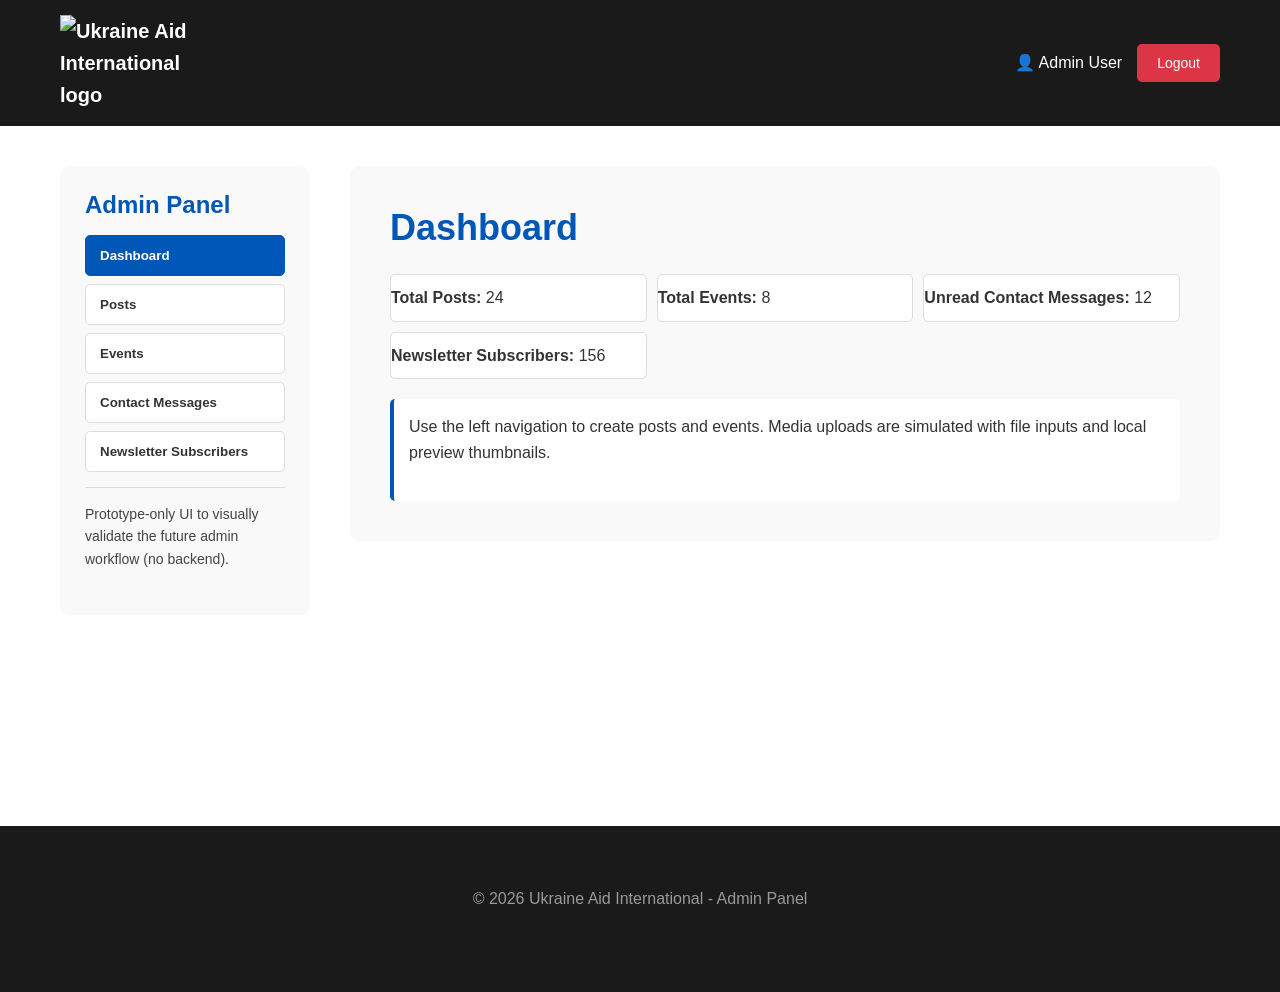
==== admin.html @ 6566bc8d "fix: correct script paths" ====
<!doctype html>
<html lang="en">
    <head>
        <meta charset="UTF-8" />
        <meta name="viewport" content="width=device-width, initial-scale=1.0" />
        <title>Admin Panel - Ukraine Aid International</title>
        <link rel="stylesheet" href="styles/draft.css" />
    </head>
    <body>
        <!-- Admin Header -->
        <header class="admin-header">
            <div class="container">
                <div class="admin-header-content">
                    <div class="logo">
                        <a href="index.html">
                            <img
                                class="logo-img"
                                src="https://i0.wp.com/ukraineaidinternational.org/wp-content/uploads/2023/05/logo-uai.png?fit=654%2C202&ssl=1"
                                alt="Ukraine Aid International logo"
                            />
                        </a>
                    </div>
                    <div class="admin-user">
                        <span>👤 Admin User</span>
                        <a href="login.html" class="btn-logout">Logout</a>
                    </div>
                </div>
            </div>
        </header>

        <!-- Admin Content -->
        <section class="admin-content">
            <div class="container">
                <div class="admin-grid admin-grid-v2">
                    <!-- Sidebar Navigation -->
                    <aside class="admin-sidebar admin-sidebar-v2">
                        <h2 class="admin-sidebar-title">Admin Panel</h2>
                        <nav
                            aria-label="Admin navigation"
                            class="admin-sidebar-nav"
                        >
                            <button
                                class="tab-button active"
                                data-tab="dashboard"
                            >
                                Dashboard
                            </button>
                            <button class="tab-button" data-tab="posts">
                                Posts
                            </button>
                            <button class="tab-button" data-tab="events">
                                Events
                            </button>
                            <button
                                class="tab-button"
                                data-tab="contact-messages"
                            >
                                Contact Messages
                            </button>
                            <button
                                class="tab-button"
                                data-tab="newsletter-subscribers"
                            >
                                Newsletter Subscribers
                            </button>
                        </nav>
                        <div class="admin-sidebar-note">
                            <p>
                                Prototype-only UI to visually validate the
                                future admin workflow (no backend).
                            </p>
                        </div>
                    </aside>

                    <!-- Main Admin Area -->
                    <main class="admin-main">
                        <!-- Dashboard -->
                        <div id="dashboard" class="tab-content active">
                            <div class="form-section">
                                <h2>Dashboard</h2>
                                <div class="quick-stats quick-stats-v2">
                                    <div class="stat-item">
                                        <strong>Total Posts:</strong> 24
                                    </div>
                                    <div class="stat-item">
                                        <strong>Total Events:</strong> 8
                                    </div>
                                    <div class="stat-item">
                                        <strong
                                            >Unread Contact Messages:</strong
                                        >
                                        12
                                    </div>
                                    <div class="stat-item">
                                        <strong>Newsletter Subscribers:</strong>
                                        156
                                    </div>
                                </div>
                                <div class="admin-hint">
                                    <p>
                                        Use the left navigation to create posts
                                        and events. Media uploads are simulated
                                        with file inputs and local preview
                                        thumbnails.
                                    </p>
                                </div>
                            </div>
                        </div>

                        <!-- Posts -->
                        <div id="posts" class="tab-content">
                            <div class="form-section">
                                <h2>Create Post</h2>

                                <form
                                    class="admin-form"
                                    onsubmit="return false;"
                                >
                                    <small>
                                        Fields marked with * are required to
                                        publish.
                                    </small>

                                    <!-- 1. Post Details -->
                                    <fieldset class="admin-form-card">
                                        <legend>Post Details</legend>

                                        <div class="form-group">
                                            <label for="post-title"
                                                >Title *</label
                                            >
                                            <input
                                                type="text"
                                                id="post-title"
                                                name="title"
                                                placeholder="Enter post title"
                                            />
                                            <div class="editor-slug-preview">
                                                <span class="editor-slug-label">
                                                    Post URL:
                                                </span>
                                                <span class="editor-slug-url">
                                                    https://site.com/mission-updates/
                                                    <span
                                                        id="post-slug-preview"
                                                        class="editor-slug"
                                                        >your-post-slug</span
                                                    >
                                                </span>
                                            </div>
                                            <small>
                                                Slug is generated automatically
                                                on publish and cannot be edited.
                                            </small>
                                        </div>

                                        <div class="form-row">
                                            <div class="form-group">
                                                <label for="post-category"
                                                    >Category *</label
                                                >
                                                <select
                                                    id="post-category"
                                                    name="category"
                                                >
                                                    <option value="">
                                                        Select category
                                                    </option>
                                                    <option
                                                        value="Field Mission"
                                                    >
                                                        Field Mission
                                                    </option>
                                                    <option
                                                        value="Sister City &amp; Sister State Partnerships"
                                                    >
                                                        Sister City &amp; Sister
                                                        State Partnerships
                                                    </option>
                                                    <option
                                                        value="Events &amp; Community"
                                                    >
                                                        Events &amp; Community
                                                    </option>
                                                    <option
                                                        value="Organizational Updates"
                                                    >
                                                        Organizational Updates
                                                    </option>
                                                    <option
                                                        value="Media &amp; Press"
                                                    >
                                                        Media &amp; Press
                                                    </option>
                                                </select>
                                            </div>

                                            <div class="form-group">
                                                <label for="post-status"
                                                    >Status</label
                                                >
                                                <select
                                                    id="post-status"
                                                    name="status"
                                                >
                                                    <option
                                                        value="draft"
                                                        selected
                                                    >
                                                        draft
                                                    </option>
                                                    <option value="published">
                                                        published
                                                    </option>
                                                </select>
                                            </div>
                                        </div>

                                        <div class="form-group">
                                            <label for="post-summary"
                                                >Summary</label
                                            >
                                            <textarea
                                                id="post-summary"
                                                name="summary"
                                                rows="3"
                                                placeholder="Short summary shown on Mission Updates cards (recommended 200–300 characters)"
                                            ></textarea>
                                        </div>
                                    </fieldset>

                                    <!-- 2. Content -->
                                    <fieldset class="admin-form-card">
                                        <legend>Content</legend>

                                        <div class="form-group">
                                            <label for="post-content"
                                                >Content (Markdown) *</label
                                            >
                                            <div
                                                class="editor-mode-row"
                                                aria-label="Editor mode"
                                            >
                                                <div
                                                    class="editor-mode-toggle"
                                                    id="post-editor-toggle"
                                                    role="tablist"
                                                >
                                                    <button
                                                        type="button"
                                                        class="editor-mode-btn active"
                                                        data-mode="edit"
                                                        aria-selected="true"
                                                    >
                                                        Editor
                                                    </button>
                                                    <button
                                                        type="button"
                                                        class="editor-mode-btn"
                                                        data-mode="preview"
                                                        aria-selected="false"
                                                    >
                                                        Preview
                                                    </button>
                                                </div>
                                            </div>
                                            <div
                                                class="editor-toolbar"
                                                id="post-editor-toolbar"
                                            >
                                                <button
                                                    type="button"
                                                    class="editor-btn"
                                                    title="Bold"
                                                >
                                                    <strong>B</strong>
                                                </button>
                                                <button
                                                    type="button"
                                                    class="editor-btn"
                                                    title="Italic"
                                                >
                                                    <em>I</em>
                                                </button>
                                                <button
                                                    type="button"
                                                    class="editor-btn"
                                                    title="Heading 2"
                                                >
                                                    H2
                                                </button>
                                                <button
                                                    type="button"
                                                    class="editor-btn"
                                                    title="Heading 3"
                                                >
                                                    H3
                                                </button>
                                                <button
                                                    type="button"
                                                    class="editor-btn"
                                                    title="List"
                                                >
                                                    List
                                                </button>
                                                <button
                                                    type="button"
                                                    class="editor-btn"
                                                    title="Quote"
                                                >
                                                    Quote
                                                </button>
                                                <button
                                                    type="button"
                                                    class="editor-btn"
                                                    title="Link"
                                                >
                                                    Link
                                                </button>
                                            </div>
                                            <textarea
                                                id="post-content"
                                                name="content"
                                                class="content-editor"
                                                placeholder="Write your post content in Markdown…"
                                            ></textarea>
                                            <div
                                                id="post-content-preview"
                                                class="editor-preview"
                                                hidden
                                            ></div>
                                            <div class="editor-meta-row">
                                                <div
                                                    class="editor-autosave-status"
                                                    id="post-autosave-status"
                                                    aria-live="polite"
                                                >
                                                    Saved
                                                </div>
                                                <div
                                                    class="editor-stats"
                                                    id="post-editor-stats"
                                                >
                                                    0 words • 0 min read
                                                </div>
                                            </div>
                                            <small>
                                                Markdown supported. Raw HTML is
                                                not allowed.
                                            </small>
                                        </div>
                                    </fieldset>

                                    <!-- 3. Media -->
                                    <fieldset class="admin-form-card">
                                        <legend>Media</legend>

                                        <div class="form-group">
                                            <label for="post-featured-image">
                                                Featured Image *
                                            </label>
                                            <input
                                                type="file"
                                                id="post-featured-image"
                                                name="featured_image"
                                                accept="image/*"
                                            />
                                            <small>
                                                Prototype shows a local preview
                                                only. Production: Admin UI →
                                                Express API → Cloudinary.
                                            </small>
                                            <div
                                                id="post-featured-preview"
                                                class="file-preview"
                                                data-dropzone="featured"
                                                aria-live="polite"
                                            ></div>
                                        </div>

                                        <div class="form-group">
                                            <label for="post-gallery-images">
                                                Gallery Images
                                            </label>
                                            <input
                                                type="file"
                                                id="post-gallery-images"
                                                name="gallery_images"
                                                accept="image/*"
                                                multiple
                                            />
                                            <small>
                                                Optional. Drag &amp; drop images
                                                into the preview area and drag
                                                thumbnails to reorder.
                                            </small>
                                            <div
                                                id="post-gallery-preview"
                                                class="file-preview-grid"
                                                data-dropzone="gallery"
                                                aria-live="polite"
                                            ></div>
                                        </div>

                                        <div class="form-group">
                                            <label for="post-video-url"
                                                >Video URL</label
                                            >
                                            <input
                                                type="url"
                                                id="post-video-url"
                                                name="video_url"
                                                placeholder="https://youtube.com/watch?v=..."
                                            />
                                            <small>
                                                Optional. URL-based video
                                                support (YouTube, Vimeo, etc.).
                                            </small>
                                        </div>
                                    </fieldset>

                                    <!-- 4. Metadata -->
                                    <fieldset class="admin-form-card">
                                        <legend>Metadata</legend>

                                        <div class="form-row">
                                            <div class="form-group">
                                                <label>Aid Types</label>
                                                <div class="checkbox-group">
                                                    <label
                                                        class="checkbox-label"
                                                    >
                                                        <input
                                                            type="checkbox"
                                                            name="aid_type"
                                                            value="water"
                                                        />
                                                        Water &amp; Sanitation
                                                    </label>
                                                    <label
                                                        class="checkbox-label"
                                                    >
                                                        <input
                                                            type="checkbox"
                                                            name="aid_type"
                                                            value="heat"
                                                        />
                                                        Heating &amp; Energy
                                                    </label>
                                                    <label
                                                        class="checkbox-label"
                                                    >
                                                        <input
                                                            type="checkbox"
                                                            name="aid_type"
                                                            value="vehicles"
                                                        />
                                                        Vehicles &amp;
                                                        Transportation
                                                    </label>
                                                    <label
                                                        class="checkbox-label"
                                                    >
                                                        <input
                                                            type="checkbox"
                                                            name="aid_type"
                                                            value="child"
                                                        />
                                                        Child Support &amp;
                                                        Education
                                                    </label>
                                                    <label
                                                        class="checkbox-label"
                                                    >
                                                        <input
                                                            type="checkbox"
                                                            name="aid_type"
                                                            value="mental"
                                                        />
                                                        Mental Health &amp;
                                                        Counseling
                                                    </label>
                                                    <label
                                                        class="checkbox-label"
                                                    >
                                                        <input
                                                            type="checkbox"
                                                            name="aid_type"
                                                            value="medical"
                                                        />
                                                        Medical Supplies
                                                    </label>
                                                    <label
                                                        class="checkbox-label"
                                                    >
                                                        <input
                                                            type="checkbox"
                                                            name="aid_type"
                                                            value="food"
                                                        />
                                                        Food &amp; Nutrition
                                                    </label>
                                                    <label
                                                        class="checkbox-label"
                                                    >
                                                        <input
                                                            type="checkbox"
                                                            name="aid_type"
                                                            value="shelter"
                                                        />
                                                        Shelter &amp; Housing
                                                    </label>
                                                    <label
                                                        class="checkbox-label"
                                                    >
                                                        <input
                                                            type="checkbox"
                                                            name="aid_type"
                                                            value="general"
                                                        />
                                                        General Humanitarian Aid
                                                    </label>
                                                </div>
                                            </div>

                                            <div class="form-group">
                                                <label>Partnership</label>
                                                <div
                                                    class="checkbox-group"
                                                    id="post-partnership"
                                                >
                                                    <label
                                                        class="checkbox-label"
                                                    >
                                                        <input
                                                            type="checkbox"
                                                            name="partnership"
                                                            value="kramatorsk-stamford"
                                                        />
                                                        Kramatorsk 🇺🇦 &amp;
                                                        Stamford 🇺🇸
                                                    </label>
                                                    <label
                                                        class="checkbox-label"
                                                    >
                                                        <input
                                                            type="checkbox"
                                                            name="partnership"
                                                            value="kostiantynivka-fairfield"
                                                        />
                                                        Kostiantynivka 🇺🇦 &amp;
                                                        Fairfield 🇺🇸
                                                    </label>
                                                    <label
                                                        class="checkbox-label"
                                                    >
                                                        <input
                                                            type="checkbox"
                                                            name="partnership"
                                                            value="lyman-westport"
                                                        />
                                                        Lyman 🇺🇦 &amp; Westport
                                                        🇺🇸
                                                    </label>
                                                    <label
                                                        class="checkbox-label"
                                                    >
                                                        <input
                                                            type="checkbox"
                                                            name="partnership"
                                                            value="sviatohirsk-easton-ashland"
                                                        />
                                                        Sviatohirsk 🇺🇦 &amp;
                                                        Easton &amp; Ashland 🇺🇸
                                                    </label>
                                                    <label
                                                        class="checkbox-label"
                                                    >
                                                        <input
                                                            type="checkbox"
                                                            name="partnership"
                                                            value="organization"
                                                        />
                                                        Organization-wide
                                                    </label>
                                                </div>
                                            </div>
                                        </div>

                                        <div class="form-row">
                                            <div class="form-group">
                                                <label for="post-location"
                                                    >Location</label
                                                >
                                                <input
                                                    type="text"
                                                    id="post-location"
                                                    name="location"
                                                    placeholder="City, region, country"
                                                />
                                            </div>

                                            <div class="form-group">
                                                <label for="post-visibility"
                                                    >Visibility *</label
                                                >
                                                <select
                                                    id="post-visibility"
                                                    name="visibility"
                                                >
                                                    <option
                                                        value="public"
                                                        selected
                                                    >
                                                        public
                                                    </option>
                                                    <option value="internal">
                                                        internal
                                                    </option>
                                                    <option value="archived">
                                                        archived
                                                    </option>
                                                </select>
                                                <small
                                                    >Draft content cannot be
                                                    archived.</small
                                                >
                                            </div>
                                        </div>
                                    </fieldset>

                                    <!-- 5. Publish Actions -->
                                    <div class="publish-actions">
                                        <div class="form-actions">
                                            <button
                                                type="button"
                                                class="btn-secondary"
                                            >
                                                Save Draft
                                            </button>
                                            <button
                                                type="button"
                                                class="btn-outline"
                                                onclick="
                                                    window.open(
                                                        '/preview/posts/{slug}',
                                                        '_blank'
                                                    )
                                                "
                                                title="Saves draft automatically and opens preview in a new tab"
                                            >
                                                Preview
                                            </button>
                                            <button
                                                type="submit"
                                                class="btn-primary"
                                            >
                                                Publish
                                            </button>
                                        </div>
                                    </div>
                                </form>
                            </div>

                            <div class="recent-posts-admin">
                                <h3>Posts</h3>

                                <!-- Posts Filter Bar -->
                                <div class="admin-filter-bar">
                                    <div class="filter-group">
                                        <label for="filter-post-search"
                                            >Search</label
                                        >
                                        <input
                                            type="text"
                                            id="filter-post-search"
                                            placeholder="Search by title…"
                                        />
                                    </div>
                                    <div class="filter-group">
                                        <label for="filter-post-category"
                                            >Category</label
                                        >
                                        <select id="filter-post-category">
                                            <option value="">All</option>
                                            <option value="Field Mission">
                                                Field Mission
                                            </option>
                                            <option
                                                value="Sister City &amp; Sister State Partnerships"
                                            >
                                                Sister City &amp; Sister State
                                                Partnerships
                                            </option>
                                            <option
                                                value="Events &amp; Community"
                                            >
                                                Events &amp; Community
                                            </option>
                                            <option
                                                value="Organizational Updates"
                                            >
                                                Organizational Updates
                                            </option>
                                            <option value="Media &amp; Press">
                                                Media &amp; Press
                                            </option>
                                        </select>
                                    </div>
                                    <div class="filter-group">
                                        <label for="filter-post-status"
                                            >Status</label
                                        >
                                        <select id="filter-post-status">
                                            <option value="">All</option>
                                            <option value="draft">Draft</option>
                                            <option value="published">
                                                Published
                                            </option>
                                        </select>
                                    </div>
                                    <div class="filter-group">
                                        <label for="filter-post-visibility"
                                            >Visibility</label
                                        >
                                        <select id="filter-post-visibility">
                                            <option value="">All</option>
                                            <option value="public">
                                                Public
                                            </option>
                                            <option value="internal">
                                                Internal
                                            </option>
                                            <option value="archived">
                                                Archived
                                            </option>
                                        </select>
                                    </div>
                                    <div class="filter-group">
                                        <label for="filter-post-aid"
                                            >Aid Type</label
                                        >
                                        <select id="filter-post-aid">
                                            <option value="">All</option>
                                            <option value="medical">
                                                Medical Aid
                                            </option>
                                            <option value="food">
                                                Food Assistance
                                            </option>
                                            <option value="heat">
                                                Winterization &amp; Heating
                                            </option>
                                            <option value="water">
                                                Water &amp; Clean Water
                                            </option>
                                            <option value="infrastructure">
                                                Infrastructure
                                            </option>
                                            <option value="evacuation">
                                                Evacuation
                                            </option>
                                            <option value="humanitarian">
                                                Humanitarian Supplies
                                            </option>
                                            <option value="vehicles">
                                                Vehicles &amp; Transport
                                            </option>
                                        </select>
                                    </div>
                                    <div class="filter-group">
                                        <label for="filter-post-partnership"
                                            >Partnership</label
                                        >
                                        <select id="filter-post-partnership">
                                            <option value="">All</option>
                                            <option value="kramatorsk-stamford">
                                                Kramatorsk &amp; Stamford
                                            </option>
                                            <option
                                                value="kostiantynivka-fairfield"
                                            >
                                                Kostiantynivka &amp; Fairfield
                                            </option>
                                            <option value="lyman-westport">
                                                Lyman &amp; Westport
                                            </option>
                                            <option
                                                value="sviatohirsk-easton-ashland"
                                            >
                                                Sviatohirsk &amp; Easton /
                                                Ashland
                                            </option>
                                            <option value="organization">
                                                Organization-wide
                                            </option>
                                        </select>
                                    </div>
                                    <div class="filter-group">
                                        <label for="filter-post-date-from"
                                            >Date from</label
                                        >
                                        <input
                                            type="date"
                                            id="filter-post-date-from"
                                        />
                                    </div>
                                    <div class="filter-group">
                                        <label for="filter-post-date-to"
                                            >Date to</label
                                        >
                                        <input
                                            type="date"
                                            id="filter-post-date-to"
                                        />
                                    </div>
                                    <button class="btn-filter">Apply</button>
                                </div>

                                <table class="admin-table">
                                    <thead>
                                        <tr>
                                            <th>Title</th>
                                            <th>Category</th>
                                            <th>Visibility</th>
                                            <th>Status</th>
                                            <th>Published</th>
                                            <th>Actions</th>
                                        </tr>
                                    </thead>
                                    <tbody>
                                        <tr>
                                            <td>
                                                Winter Relief: 15 Tons of Aid
                                                Delivered
                                            </td>
                                            <td>Field Mission</td>
                                            <td>public</td>
                                            <td>
                                                <span
                                                    class="status-badge published"
                                                    >published</span
                                                >
                                            </td>
                                            <td>Jan 15, 2026</td>
                                            <td class="table-actions">
                                                <button class="btn-edit">
                                                    Edit
                                                </button>
                                                <button
                                                    class="btn-outline-sm"
                                                    onclick="
                                                        window.open(
                                                            '/preview/posts/1',
                                                            '_blank'
                                                        )
                                                    "
                                                >
                                                    Preview
                                                </button>
                                                <button class="btn-warning-sm">
                                                    Archive
                                                </button>
                                                <button
                                                    class="btn-delete-sm"
                                                    disabled
                                                    title="Must be archived before deleting"
                                                >
                                                    Delete
                                                </button>
                                            </td>
                                        </tr>
                                        <tr>
                                            <td>
                                                Volunteer Training Day Success
                                            </td>
                                            <td>Organizational Updates</td>
                                            <td>public</td>
                                            <td>
                                                <span class="status-badge draft"
                                                    >draft</span
                                                >
                                            </td>
                                            <td>—</td>
                                            <td class="table-actions">
                                                <button class="btn-edit">
                                                    Edit
                                                </button>
                                                <button
                                                    class="btn-outline-sm"
                                                    onclick="
                                                        window.open(
                                                            '/preview/posts/2',
                                                            '_blank'
                                                        )
                                                    "
                                                >
                                                    Preview
                                                </button>
                                                <button class="btn-warning-sm">
                                                    Archive
                                                </button>
                                                <button
                                                    class="btn-delete-sm"
                                                    disabled
                                                    title="Must be archived before deleting"
                                                >
                                                    Delete
                                                </button>
                                            </td>
                                        </tr>
                                        <tr>
                                            <td>
                                                Medical Supply Chain Update Q4
                                            </td>
                                            <td>Media &amp; Press</td>
                                            <td>archived</td>
                                            <td>
                                                <span
                                                    class="status-badge published"
                                                    >published</span
                                                >
                                            </td>
                                            <td>Nov 20, 2025</td>
                                            <td class="table-actions">
                                                <button class="btn-edit">
                                                    Edit
                                                </button>
                                                <button
                                                    class="btn-outline-sm"
                                                    onclick="
                                                        window.open(
                                                            '/preview/posts/3',
                                                            '_blank'
                                                        )
                                                    "
                                                >
                                                    Preview
                                                </button>
                                                <button
                                                    class="btn-warning-sm"
                                                    disabled
                                                >
                                                    Archive
                                                </button>
                                                <button class="btn-delete-sm">
                                                    Delete
                                                </button>
                                            </td>
                                        </tr>
                                    </tbody>
                                </table>
                            </div>
                        </div>

                        <!-- Events -->
                        <div id="events" class="tab-content">
                            <div class="form-section">
                                <h2>Create Event</h2>

                                <form
                                    class="admin-form"
                                    onsubmit="return false;"
                                >
                                    <small>
                                        Fields marked with * are required to
                                        publish.
                                    </small>

                                    <fieldset class="admin-form-card">
                                        <legend>Event Details</legend>

                                        <div class="form-group">
                                            <label for="event-title"
                                                >Title *</label
                                            >
                                            <input
                                                type="text"
                                                id="event-title"
                                                name="title"
                                                placeholder="Enter event title"
                                            />
                                            <div class="editor-slug-preview">
                                                <span class="editor-slug-label">
                                                    Event URL:
                                                </span>
                                                <span class="editor-slug-url">
                                                    https://site.com/events/
                                                    <span
                                                        id="event-slug-preview"
                                                        class="editor-slug"
                                                        >your-event-slug</span
                                                    >
                                                </span>
                                            </div>
                                            <small>
                                                Slug is generated automatically
                                                on publish and cannot be edited.
                                            </small>
                                        </div>

                                        <div class="form-row">
                                            <div class="form-group">
                                                <label for="event-status"
                                                    >Status</label
                                                >
                                                <select
                                                    id="event-status"
                                                    name="status"
                                                >
                                                    <option
                                                        value="draft"
                                                        selected
                                                    >
                                                        draft
                                                    </option>
                                                    <option value="published">
                                                        published
                                                    </option>
                                                </select>
                                            </div>
                                            <div class="form-group">
                                                <label for="event-start-date"
                                                    >Start Date *</label
                                                >
                                                <input
                                                    type="date"
                                                    id="event-start-date"
                                                    name="start_date"
                                                />
                                            </div>
                                            <div class="form-group">
                                                <label for="event-end-date"
                                                    >End Date (optional)</label
                                                >
                                                <input
                                                    type="date"
                                                    id="event-end-date"
                                                    name="end_date"
                                                />
                                            </div>
                                        </div>

                                        <div class="form-group">
                                            <label for="event-location"
                                                >Location</label
                                            >
                                            <input
                                                type="text"
                                                id="event-location"
                                                name="location"
                                                placeholder="Venue / city"
                                            />
                                        </div>
                                    </fieldset>

                                    <fieldset class="admin-form-card">
                                        <legend>Content</legend>

                                        <div class="form-group">
                                            <label for="event-description"
                                                >Description (Markdown)</label
                                            >
                                            <div
                                                class="editor-mode-row"
                                                aria-label="Editor mode"
                                            >
                                                <div
                                                    class="editor-mode-toggle"
                                                    id="event-editor-toggle"
                                                    role="tablist"
                                                >
                                                    <button
                                                        type="button"
                                                        class="editor-mode-btn active"
                                                        data-mode="edit"
                                                        aria-selected="true"
                                                    >
                                                        Editor
                                                    </button>
                                                    <button
                                                        type="button"
                                                        class="editor-mode-btn"
                                                        data-mode="preview"
                                                        aria-selected="false"
                                                    >
                                                        Preview
                                                    </button>
                                                </div>
                                            </div>
                                            <div
                                                class="editor-toolbar"
                                                id="event-editor-toolbar"
                                            >
                                                <button
                                                    type="button"
                                                    class="editor-btn"
                                                    title="Bold"
                                                >
                                                    <strong>B</strong>
                                                </button>
                                                <button
                                                    type="button"
                                                    class="editor-btn"
                                                    title="Italic"
                                                >
                                                    <em>I</em>
                                                </button>
                                                <button
                                                    type="button"
                                                    class="editor-btn"
                                                    title="Heading 2"
                                                >
                                                    H2
                                                </button>
                                                <button
                                                    type="button"
                                                    class="editor-btn"
                                                    title="Heading 3"
                                                >
                                                    H3
                                                </button>
                                                <button
                                                    type="button"
                                                    class="editor-btn"
                                                    title="List"
                                                >
                                                    List
                                                </button>
                                                <button
                                                    type="button"
                                                    class="editor-btn"
                                                    title="Quote"
                                                >
                                                    Quote
                                                </button>
                                                <button
                                                    type="button"
                                                    class="editor-btn"
                                                    title="Link"
                                                >
                                                    Link
                                                </button>
                                            </div>
                                            <textarea
                                                id="event-description"
                                                name="description"
                                                class="content-editor"
                                                placeholder="Describe the event using Markdown…"
                                            ></textarea>
                                            <div
                                                id="event-description-preview"
                                                class="editor-preview"
                                                hidden
                                            ></div>
                                            <div class="editor-meta-row">
                                                <div
                                                    class="editor-autosave-status"
                                                    id="event-autosave-status"
                                                    aria-live="polite"
                                                >
                                                    Saved
                                                </div>
                                                <div
                                                    class="editor-stats"
                                                    id="event-editor-stats"
                                                >
                                                    0 words • 0 min read
                                                </div>
                                            </div>
                                            <small
                                                >Markdown supported. Raw HTML is
                                                not allowed.</small
                                            >
                                        </div>
                                    </fieldset>

                                    <fieldset class="admin-form-card">
                                        <legend>Event Media</legend>

                                        <div class="form-group">
                                            <label for="event-featured-image">
                                                Featured Image
                                            </label>
                                            <input
                                                type="file"
                                                id="event-featured-image"
                                                name="featured_image"
                                                accept="image/*"
                                            />
                                            <div
                                                id="event-featured-preview"
                                                class="file-preview"
                                                aria-live="polite"
                                            ></div>
                                        </div>

                                        <div class="form-group">
                                            <label for="event-gallery-images">
                                                Gallery Images
                                            </label>
                                            <input
                                                type="file"
                                                id="event-gallery-images"
                                                name="gallery_images"
                                                accept="image/*"
                                                multiple
                                            />
                                            <small>
                                                Optional. Drag &amp; drop images
                                                into the preview area and drag
                                                thumbnails to reorder.
                                            </small>
                                            <div
                                                id="event-gallery-preview"
                                                class="file-preview-grid"
                                                data-dropzone="gallery"
                                                aria-live="polite"
                                            ></div>
                                        </div>

                                        <div class="form-group">
                                            <label for="event-video-url"
                                                >Video URL</label
                                            >
                                            <input
                                                type="url"
                                                id="event-video-url"
                                                name="video_url"
                                                placeholder="https://youtube.com/watch?v=..."
                                            />
                                            <small>
                                                Optional. URL-based video
                                                support (YouTube, Vimeo, etc.).
                                            </small>
                                        </div>
                                    </fieldset>

                                    <fieldset class="admin-form-card">
                                        <legend>Event Metadata</legend>

                                        <div class="form-row">
                                            <div class="form-group">
                                                <label for="event-visibility"
                                                    >Visibility *</label
                                                >
                                                <select
                                                    id="event-visibility"
                                                    name="visibility"
                                                >
                                                    <option
                                                        value="public"
                                                        selected
                                                    >
                                                        public
                                                    </option>
                                                    <option value="internal">
                                                        internal
                                                    </option>
                                                    <option value="archived">
                                                        archived
                                                    </option>
                                                </select>
                                                <small
                                                    >Draft content cannot be
                                                    archived.</small
                                                >
                                            </div>
                                            <div class="form-group">
                                                <label
                                                    for="event-registration-link"
                                                    >Registration Link</label
                                                >
                                                <input
                                                    type="url"
                                                    id="event-registration-link"
                                                    name="registration_link"
                                                    placeholder="https://..."
                                                />
                                            </div>
                                        </div>
                                    </fieldset>

                                    <div class="publish-actions">
                                        <div class="form-actions">
                                            <button
                                                type="button"
                                                class="btn-secondary"
                                            >
                                                Save Draft
                                            </button>
                                            <button
                                                type="button"
                                                class="btn-outline"
                                                onclick="
                                                    window.open(
                                                        '/preview/events/{eventId}',
                                                        '_blank'
                                                    )
                                                "
                                                title="Saves draft automatically and opens preview in a new tab"
                                            >
                                                Preview
                                            </button>
                                            <button
                                                type="submit"
                                                class="btn-primary"
                                            >
                                                Create Event
                                            </button>
                                        </div>
                                    </div>
                                </form>
                            </div>

                            <div class="form-section">
                                <h2>Event Preview (Prototype)</h2>
                                <div class="entity-preview" id="event-preview">
                                    <div
                                        class="entity-preview-media"
                                        id="event-preview-media"
                                    >
                                        <div
                                            class="entity-preview-media-placeholder"
                                        >
                                            Featured image preview
                                        </div>
                                    </div>
                                    <div class="entity-preview-body">
                                        <div
                                            class="entity-preview-title"
                                            id="event-preview-title"
                                        >
                                            Your event title will appear here
                                        </div>
                                        <div
                                            class="entity-preview-meta"
                                            id="event-preview-meta"
                                        >
                                            Start date → End date • Location
                                        </div>
                                        <div
                                            class="entity-preview-desc"
                                            id="event-preview-desc"
                                        >
                                            Short description preview.
                                        </div>
                                        <div class="entity-preview-actions">
                                            <a href="#" class="btn-secondary"
                                                >Register</a
                                            >
                                        </div>
                                    </div>
                                </div>
                                <small>
                                    This is a visual-only preview to validate
                                    the event entity layout.
                                </small>
                            </div>

                            <!-- Events Table with Filters -->
                            <div class="recent-posts-admin">
                                <h3>Events</h3>

                                <div class="admin-filter-bar">
                                    <div class="filter-group">
                                        <label for="filter-event-search"
                                            >Search</label
                                        >
                                        <input
                                            type="text"
                                            id="filter-event-search"
                                            placeholder="Search by title…"
                                        />
                                    </div>
                                    <div class="filter-group">
                                        <label for="filter-event-status"
                                            >Status</label
                                        >
                                        <select id="filter-event-status">
                                            <option value="">All</option>
                                            <option value="draft">Draft</option>
                                            <option value="published">
                                                Published
                                            </option>
                                        </select>
                                    </div>
                                    <div class="filter-group">
                                        <label for="filter-event-visibility"
                                            >Visibility</label
                                        >
                                        <select id="filter-event-visibility">
                                            <option value="">All</option>
                                            <option value="public">
                                                Public
                                            </option>
                                            <option value="internal">
                                                Internal
                                            </option>
                                            <option value="archived">
                                                Archived
                                            </option>
                                        </select>
                                    </div>
                                    <div class="filter-group">
                                        <label for="filter-event-timing"
                                            >Timing</label
                                        >
                                        <select id="filter-event-timing">
                                            <option value="">All</option>
                                            <option value="upcoming">
                                                Upcoming
                                            </option>
                                            <option value="past">Past</option>
                                        </select>
                                    </div>
                                    <div class="filter-group">
                                        <label for="filter-event-date"
                                            >Date from</label
                                        >
                                        <input
                                            type="date"
                                            id="filter-event-date"
                                        />
                                    </div>
                                    <button class="btn-filter">Apply</button>
                                </div>

                                <table class="admin-table">
                                    <thead>
                                        <tr>
                                            <th>Title</th>
                                            <th>Start Date</th>
                                            <th>Location</th>
                                            <th>Visibility</th>
                                            <th>Status</th>
                                            <th>Actions</th>
                                        </tr>
                                    </thead>
                                    <tbody>
                                        <tr>
                                            <td>
                                                Fundraising Gala in Stamford
                                            </td>
                                            <td>Mar 22, 2026</td>
                                            <td>Stamford, CT</td>
                                            <td>public</td>
                                            <td>
                                                <span
                                                    class="status-badge published"
                                                    >published</span
                                                >
                                            </td>
                                            <td class="table-actions">
                                                <button class="btn-edit">
                                                    Edit
                                                </button>
                                                <button
                                                    class="btn-outline-sm"
                                                    onclick="
                                                        window.open(
                                                            '/preview/events/1',
                                                            '_blank'
                                                        )
                                                    "
                                                >
                                                    Preview
                                                </button>
                                                <button class="btn-warning-sm">
                                                    Archive
                                                </button>
                                                <button
                                                    class="btn-delete-sm"
                                                    disabled
                                                    title="Must be archived before deleting"
                                                >
                                                    Delete
                                                </button>
                                            </td>
                                        </tr>
                                        <tr>
                                            <td>Community Aid Drive</td>
                                            <td>Apr 10, 2026</td>
                                            <td>Fairfield, CT</td>
                                            <td>public</td>
                                            <td>
                                                <span class="status-badge draft"
                                                    >draft</span
                                                >
                                            </td>
                                            <td class="table-actions">
                                                <button class="btn-edit">
                                                    Edit
                                                </button>
                                                <button
                                                    class="btn-outline-sm"
                                                    onclick="
                                                        window.open(
                                                            '/preview/events/2',
                                                            '_blank'
                                                        )
                                                    "
                                                >
                                                    Preview
                                                </button>
                                                <button class="btn-warning-sm">
                                                    Archive
                                                </button>
                                                <button
                                                    class="btn-delete-sm"
                                                    disabled
                                                    title="Must be archived before deleting"
                                                >
                                                    Delete
                                                </button>
                                            </td>
                                        </tr>
                                    </tbody>
                                </table>
                            </div>
                        </div>

                        <!-- Contact Messages -->
                        <div id="contact-messages" class="tab-content">
                            <div class="form-section">
                                <h2>Contact Messages</h2>

                                <!-- Contact Messages Filter Bar -->
                                <div class="admin-filter-bar">
                                    <div class="filter-group">
                                        <label for="filter-contact-search"
                                            >Search</label
                                        >
                                        <input
                                            type="text"
                                            id="filter-contact-search"
                                            placeholder="Email or subject…"
                                        />
                                    </div>
                                    <div class="filter-group">
                                        <label for="filter-contact-status"
                                            >Status</label
                                        >
                                        <select id="filter-contact-status">
                                            <option value="">All</option>
                                            <option value="pending">
                                                Pending
                                            </option>
                                            <option value="responded">
                                                Responded
                                            </option>
                                            <option value="archived">
                                                Archived
                                            </option>
                                        </select>
                                    </div>
                                    <div class="filter-group">
                                        <label for="filter-contact-date-from"
                                            >Date from</label
                                        >
                                        <input
                                            type="date"
                                            id="filter-contact-date-from"
                                        />
                                    </div>
                                    <div class="filter-group">
                                        <label for="filter-contact-date-to"
                                            >Date to</label
                                        >
                                        <input
                                            type="date"
                                            id="filter-contact-date-to"
                                        />
                                    </div>
                                    <button class="btn-filter">Apply</button>
                                </div>

                                <table class="admin-table">
                                    <thead>
                                        <tr>
                                            <th>Date</th>
                                            <th>Name</th>
                                            <th>Email</th>
                                            <th>Subject</th>
                                            <th>Status</th>
                                            <th>Actions</th>
                                        </tr>
                                    </thead>
                                    <tbody>
                                        <tr>
                                            <td>Jan 17, 2026</td>
                                            <td>John Smith</td>
                                            <td>john@example.com</td>
                                            <td>
                                                Join an existing Friendship City
                                            </td>
                                            <td>
                                                <span
                                                    class="status-badge pending"
                                                    >pending</span
                                                >
                                            </td>
                                            <td class="table-actions">
                                                <button class="btn-edit">
                                                    View
                                                </button>
                                                <button class="btn-outline-sm">
                                                    Respond
                                                </button>
                                                <button class="btn-warning-sm">
                                                    Archive
                                                </button>
                                            </td>
                                        </tr>
                                        <tr>
                                            <td>Jan 15, 2026</td>
                                            <td>Michael Brown</td>
                                            <td>michael@example.com</td>
                                            <td>General inquiry</td>
                                            <td>
                                                <span
                                                    class="status-badge published"
                                                    >responded</span
                                                >
                                            </td>
                                            <td class="table-actions">
                                                <button class="btn-edit">
                                                    View
                                                </button>
                                                <button
                                                    class="btn-outline-sm"
                                                    disabled
                                                >
                                                    Respond
                                                </button>
                                                <button class="btn-warning-sm">
                                                    Archive
                                                </button>
                                            </td>
                                        </tr>
                                        <tr>
                                            <td>Dec 28, 2025</td>
                                            <td>Sarah Lee</td>
                                            <td>sarah@example.com</td>
                                            <td>Donation receipt request</td>
                                            <td>
                                                <span
                                                    class="status-badge archived"
                                                    >archived</span
                                                >
                                            </td>
                                            <td class="table-actions">
                                                <button class="btn-edit">
                                                    View
                                                </button>
                                                <button
                                                    class="btn-outline-sm"
                                                    disabled
                                                >
                                                    Respond
                                                </button>
                                                <button
                                                    class="btn-warning-sm"
                                                    disabled
                                                >
                                                    Archive
                                                </button>
                                            </td>
                                        </tr>
                                    </tbody>
                                </table>
                            </div>
                        </div>

                        <!-- Newsletter Subscribers -->
                        <div id="newsletter-subscribers" class="tab-content">
                            <div class="form-section">
                                <h2>Newsletter Subscribers</h2>

                                <!-- Newsletter Filter Bar -->
                                <div class="admin-filter-bar">
                                    <div class="filter-group">
                                        <label for="filter-newsletter-search"
                                            >Email search</label
                                        >
                                        <input
                                            type="text"
                                            id="filter-newsletter-search"
                                            placeholder="Search by email…"
                                        />
                                    </div>
                                    <div class="filter-group">
                                        <label for="filter-newsletter-date-from"
                                            >Date from</label
                                        >
                                        <input
                                            type="date"
                                            id="filter-newsletter-date-from"
                                        />
                                    </div>
                                    <div class="filter-group">
                                        <label for="filter-newsletter-date-to"
                                            >Date to</label
                                        >
                                        <input
                                            type="date"
                                            id="filter-newsletter-date-to"
                                        />
                                    </div>
                                    <button class="btn-filter">Apply</button>
                                    <button class="btn-primary">
                                        Export CSV
                                    </button>
                                </div>

                                <table class="admin-table">
                                    <thead>
                                        <tr>
                                            <th>Email</th>
                                            <th>Subscribe Date</th>
                                        </tr>
                                    </thead>
                                    <tbody>
                                        <tr>
                                            <td>subscriber1@example.com</td>
                                            <td>Jan 10, 2026</td>
                                        </tr>
                                        <tr>
                                            <td>subscriber2@example.com</td>
                                            <td>Jan 8, 2026</td>
                                        </tr>
                                        <tr>
                                            <td>subscriber3@example.com</td>
                                            <td>Jan 5, 2026</td>
                                        </tr>
                                    </tbody>
                                </table>
                            </div>
                        </div>
                    </main>
                </div>
            </div>
        </section>

        <!-- Footer -->
        <footer class="footer admin-footer">
            <div class="container">
                <p>&copy; 2026 Ukraine Aid International - Admin Panel</p>
            </div>
        </footer>

        <script src="js/admin-tab.js"></script>
        <script src="js/admin-previews.js"></script>
        <script src="js/admin-editor.js"></script>
    </body>
</html>
---- styles/draft.css ----
/* Reset and Base Styles */
* {
    margin: 0;
    padding: 0;
    box-sizing: border-box;
}

body {
    font-family:
        -apple-system, BlinkMacSystemFont, "Segoe UI", Roboto, "Helvetica Neue",
        Arial, sans-serif;
    line-height: 1.6;
    color: #333;
    background-color: #fff;
    -webkit-font-smoothing: antialiased;
    -moz-osx-font-smoothing: grayscale;
}

/* CSS Variables */
:root {
    /* Colors */
    --primary-blue: #0057b7;
    --primary-blue-dark: #004494;
    --primary-yellow: #ffd700;
    --success-green: #28a745;
    --danger-red: #dc3545;

    /* Neutral Colors */
    --white: #fff;
    --black: #1a1a1a;
    --gray-100: #f9f9f9;
    --gray-200: #e9e9e9;
    --gray-300: #ddd;
    --gray-400: #999;
    --gray-500: #666;
    --gray-600: #444;
    --gray-700: #333;

    /* Spacing */
    --spacing-xs: 5px;
    --spacing-sm: 10px;
    --spacing-md: 20px;
    --spacing-lg: 40px;
    --spacing-xl: 60px;
    --spacing-2xl: 80px;

    /* Border Radius */
    --radius-sm: 3px;
    --radius-md: 5px;
    --radius-lg: 10px;

    /* Shadows */
    --shadow-sm: 0 2px 5px rgba(0, 0, 0, 0.05);
    --shadow-md: 0 2px 10px rgba(0, 0, 0, 0.1);
    --shadow-lg: 0 2px 20px rgba(0, 0, 0, 0.1);

    /* Transitions */
    --transition-fast: 0.3s ease;
    --transition-medium: 0.4s ease;

    /* Font Sizes */
    --font-xs: 12px;
    --font-sm: 14px;
    --font-md: 16px;
    --font-lg: 18px;
    --font-xl: 20px;
    --font-2xl: 24px;
    --font-3xl: 32px;
    --font-4xl: 36px;
    --font-5xl: 42px;
    --font-6xl: 48px;
}

/* Typography */
h1,
h2,
h3,
h4,
h5,
h6 {
    line-height: 1.2;
    margin-bottom: var(--spacing-md);
}

h1 {
    font-size: var(--font-5xl);
    color: var(--primary-blue);
}

h2 {
    font-size: var(--font-4xl);
    color: var(--primary-blue);
}

h3 {
    font-size: var(--font-2xl);
}

p {
    margin-bottom: var(--spacing-md);
}

a {
    color: var(--primary-blue);
    text-decoration: none;
    transition: var(--transition-fast);
}

a:hover {
    opacity: 0.8;
}

/* Container Styles */
.container {
    max-width: 1200px;
    margin: 0 auto;
    padding: 0 var(--spacing-md);
}

.container-narrow {
    max-width: 900px;
    margin: 0 auto;
    padding: 0 var(--spacing-md);
}

/* Header Styles */
.header {
    background-color: var(--primary-blue);
    color: var(--white);
    padding: 15px 0;
    position: sticky;
    top: 0;
    z-index: 1000;
    box-shadow: var(--shadow-sm);
}

.header-content {
    display: flex;
    justify-content: space-between;
    align-items: center;
}

.logo a {
    color: var(--white);
    font-size: var(--font-xl);
    font-weight: bold;
    text-decoration: none;
}

.logo-img {
    max-width: 150px;
    height: auto;
}

/* Admin Header */
.admin-header {
    background-color: var(--black);
    color: var(--white);
    padding: 15px 0;
}

.admin-header-content {
    display: flex;
    justify-content: space-between;
    align-items: center;
}

.admin-user {
    display: flex;
    align-items: center;
    gap: 15px;
}

.btn-logout {
    background-color: var(--danger-red);
    color: var(--white);
    padding: 8px 20px;
    border-radius: var(--radius-md);
    text-decoration: none;
    font-size: var(--font-sm);
}

/* Footer Styles */
.footer {
    background-color: var(--black);
    color: var(--white);
    padding: var(--spacing-xl) 0 var(--spacing-md);
}

.footer-grid {
    display: grid;
    grid-template-columns: repeat(auto-fit, minmax(250px, 1fr));
    gap: var(--spacing-lg);
    margin-bottom: var(--spacing-lg);
}

/* Footer Logo */
.footer-logo {
    margin-bottom: var(--spacing-md);
}

.footer-logo-img {
    max-width: 200px;
    height: auto;
}

.footer-column {
    display: flex;
    flex-direction: column;
    align-items: center;
    text-align: center;
}

.footer-column h3 {
    margin-bottom: var(--spacing-md);
    color: var(--primary-yellow);
}

.footer-column p {
    line-height: 1.6;
    margin-bottom: var(--spacing-sm);
}

/* Footer Links */
.footer-column a {
    color: var(--primary-yellow);
    text-decoration: none;
    transition: var(--transition-fast);
}

.footer-column a:hover {
    color: var(--primary-blue);
}

.footer-column ul {
    list-style: none;
}

.footer-column li {
    margin-bottom: var(--spacing-sm);
}

.footer-column a:not(.btn-donate-footer) {
    color: var(--white);
    text-decoration: none;
    transition: var(--transition-fast);
}

.footer-column a:not(.btn-donate-footer):hover {
    color: var(--primary-yellow);
}

/* Social Links */
.social-links {
    display: flex;
    gap: 15px;
    margin-bottom: var(--spacing-md);
    flex-wrap: wrap;
}

.social-icon {
    display: inline-flex;
    align-items: center;
    justify-content: center;
    width: 40px;
    height: 40px;
    background-color: rgba(255, 255, 255, 0.1);
    border-radius: 50%;
    color: var(--white);
    text-decoration: none;
    transition: var(--transition-fast);
}

.social-icon:hover {
    background-color: rgba(255, 255, 255, 0.2);
}

.social-icon svg {
    width: 20px;
    height: 20px;
}

/* Footer Buttons */
.btn-donate-footer {
    background-color: var(--primary-blue);
    color: var(--primary-yellow);
    padding: 10px 25px;
    border-radius: var(--radius-md);
    text-decoration: none;
    font-weight: bold;
    display: inline-block;
    transition: var(--transition-fast);
}

.btn-donate-footer:hover {
    background-color: var(--primary-yellow);
    color: var(--primary-blue);
}

.footer-bottom {
    text-align: center;
    padding-top: var(--spacing-md);
    border-top: 1px solid var(--gray-600);
    margin-top: var(--spacing-md);
    color: var(--gray-400);
}

/* Admin Footer */
.admin-footer {
    background-color: var(--black);
    padding: var(--spacing-xl) 0;
    text-align: center;
    color: var(--gray-400);
    min-height: 150px;
    display: flex;
    align-items: center;
}

.admin-footer .container {
    width: 100%;
}

/* Tax & Legal Information Section */
.footer-legal {
    margin-top: var(--spacing-lg);
    padding-top: var(--spacing-lg);
    border-top: 1px solid var(--gray-600);
}

.tax-exempt-notice {
    text-align: center;
    padding: var(--spacing-md) var(--spacing-lg);
    background-color: rgba(255, 255, 255, 0.05);
    border-radius: var(--radius-md);
    border-left: 4px solid var(--primary-yellow);
}

.tax-exempt-notice p {
    margin-bottom: 0;
    color: var(--white);
}

.tax-exempt-notice p:first-child {
    font-size: var(--font-lg);
    margin-bottom: var(--spacing-sm);
}

.tax-exempt-notice strong {
    color: var(--primary-yellow);
    font-weight: bold;
}

.tax-disclaimer {
    font-size: var(--font-sm);
    color: var(--gray-400);
    line-height: 1.6;
}

.footer-bottom {
    text-align: center;
    padding-top: var(--spacing-md);
    margin-top: var(--spacing-md);
    color: var(--gray-400);
}

/* Navigation Styles */
.navbar ul {
    display: flex;
    list-style: none;
    gap: 25px;
    align-items: center;
}

.navbar a {
    color: var(--white);
    text-decoration: none;
    transition: var(--transition-fast);
}

.navbar a:hover {
    opacity: 0.8;
}

/* Dropdown Menu */
.dropdown {
    position: relative;
}

.dropdown-toggle {
    cursor: pointer;
}

.dropdown-menu {
    display: none;
    position: absolute;
    top: 100%;
    left: 0;
    background-color: var(--primary-blue);
    min-width: 220px;
    padding: 10px 0;
    box-shadow: var(--shadow-md);
    z-index: 1000;
}

.dropdown:hover .dropdown-menu {
    display: block;
}

.dropdown-menu li {
    padding: 0;
    border-bottom: 1px solid rgba(255, 255, 255, 0.1);
}

.dropdown-menu li:last-child {
    border-bottom: none;
}

.dropdown-menu a {
    display: block;
    padding: 12px 20px;
    color: var(--white);
    text-decoration: none;
    transition: background-color var(--transition-fast);
}

.dropdown-menu a:hover {
    background-color: rgba(255, 255, 255, 0.1);
}

.btn-donate-nav {
    background-color: var(--primary-yellow);
    color: var(--primary-blue) !important;
    padding: 8px 20px;
    border-radius: var(--radius-md);
    font-weight: bold;
    transition: all var(--transition-fast);
}

/* Hamburger Menu */
.menu-toggle {
    display: none;
}

.hamburger {
    display: none;
    flex-direction: column;
    gap: 0;
    padding: 0;
    cursor: pointer;
    position: relative;
    z-index: 1001;
}

.hamburger-line {
    width: 30px;
    height: 3px;
    background-color: var(--primary-yellow);
    margin-bottom: 4px;
    transition: var(--transition-medium);
    border-radius: var(--radius-sm);
}

.hamburger-line:last-child {
    margin-bottom: 0;
}

/* Hamburger Animation */
.menu-toggle:checked ~ .hamburger .hamburger-line:nth-child(1) {
    transform: translateY(9px) rotate(-45deg);
}

.menu-toggle:checked ~ .hamburger .hamburger-line:nth-child(2) {
    display: none;
}

.menu-toggle:checked ~ .hamburger .hamburger-line:nth-child(3) {
    transform: translateY(3px) rotate(45deg);
}

/* Admin Navigation */
.admin-nav {
    background-color: var(--gray-100);
    padding: 15px 0;
    border-bottom: 2px solid var(--gray-300);
}

.admin-menu {
    display: flex;
    list-style: none;
    gap: 30px;
}

.admin-menu a {
    color: var(--gray-700);
    text-decoration: none;
    font-weight: bold;
    padding: 8px 15px;
    border-radius: var(--radius-md);
    transition: var(--transition-fast);
}

.admin-menu a.active {
    background-color: var(--primary-blue);
    color: var(--white);
}

/* Button Styles */
.btn-primary {
    background-color: var(--gray-100);
    color: var(--primary-blue-dark);
    padding: 12px 30px;
    border: none;
    border-radius: var(--radius-md);
    font-size: var(--font-md);
    font-weight: bold;
    cursor: pointer;
    text-decoration: none;
    display: inline-block;
    transition: var(--transition-fast);
}

.btn-primary--dark {
    background-color: var(--primary-blue-dark);
    color: var(--primary-yellow);
    padding: 15px 40px;
    border: none;
    border-radius: var(--radius-md);
    font-size: var(--font-md);
    font-weight: bold;
    cursor: pointer;
    text-decoration: none;
    display: inline-block;
    transition: var(--transition-fast);
    box-shadow: 0 4px 15px rgba(0, 68, 148, 0.25);
}

.btn-primary--dark:hover {
    background-color: var(--primary-blue);
    /* color: var(--white); */
    transform: translateY(-2px);
    box-shadow: 0 6px 20px rgba(0, 68, 148, 0.3);
}

.btn-primary--dark:active,
.btn-primary--dark:focus {
    transform: translateY(0);
    outline: none;
    box-shadow: 0 4px 12px rgba(0, 68, 148, 0.25);
}

.btn-primary:hover {
    background-color: var(--primary-yellow);
    color: var(--primary-blue);
}

.btn-secondary {
    background-color: var(--white);
    color: var(--primary-blue);
    padding: 12px 30px;
    border: 2px solid var(--primary-blue);
    border-radius: var(--radius-md);
    font-size: var(--font-md);
    font-weight: bold;
    cursor: pointer;
    text-decoration: none;
    display: inline-block;
    transition: var(--transition-fast);
}

.btn-secondary:hover {
    background-color: var(--primary-blue);
    color: var(--white);
}

.btn-cta {
    background-color: var(--primary-blue);
    color: var(--primary-yellow);
    padding: 15px 40px;
    border: none;
    border-radius: var(--radius-md);
    font-size: var(--font-lg);
    font-weight: bold;
    cursor: pointer;
    text-decoration: none;
    display: inline-block;
    transition: var(--transition-fast);
    box-shadow: 0 4px 15px rgba(0, 87, 183, 0.3);
}

.btn-cta:hover {
    background-color: var(--primary-blue-dark);
    /* color: var(--white); */
    transform: translateY(-2px);
    box-shadow: 0 6px 20px rgba(0, 87, 183, 0.4);
}

.btn-block {
    width: 100%;
}

.btn-edit,
.btn-delete {
    padding: 6px 15px;
    border: none;
    border-radius: 4px;
    cursor: pointer;
    font-size: var(--font-xs);
    margin-right: 5px;
}

.btn-edit {
    background-color: var(--primary-blue);
    color: var(--white);
}

.btn-delete {
    background-color: var(--danger-red);
    color: var(--white);
}

.btn-filter {
    /* match select padding/height from forms (10px padding, 14px font) */
    padding: 10px 16px;
    display: inline-flex;
    align-items: center;
    justify-content: center;
    gap: 8px;
    height: 42px;
    min-height: 42px;
    background-color: var(--primary-blue);
    color: var(--white);
    border: none;
    border-radius: var(--radius-md);
    cursor: pointer;
    font-weight: 700;
    font-size: 14px;
    transition: var(--transition-fast);
}
/* optional alignment inside filters */
.filters-wrapper .btn-filter {
    align-self: flex-end;
}

/* Card Components */
.impact-card {
    background-color: var(--white);
    padding: var(--spacing-lg) var(--spacing-md);
    text-align: center;
    border-radius: var(--radius-lg);
    box-shadow: var(--shadow-md);
}

.impact-number {
    font-size: var(--font-6xl);
    font-weight: bold;
    color: var(--primary-blue);
    margin-bottom: var(--spacing-sm);
}

.impact-label {
    font-size: var(--font-lg);
    color: var(--gray-500);
}

/* City Cards */
.city-card {
    background-color: var(--gray-100);
    padding: var(--spacing-md);
    border-radius: var(--radius-lg);
    text-align: center;
    width: 100%;
}

.flag {
    font-size: 36px;
    display: block;
    margin-bottom: var(--spacing-sm);
}

.city-card h3 {
    font-size: var(--font-2xl);
    margin-bottom: 5px;
}

.city-card p {
    color: var(--gray-500);
}

/* Post Cards */
.post-card {
    background-color: var(--white);
    border-radius: var(--radius-lg);
    overflow: hidden;
    box-shadow: var(--shadow-md);
    transition: transform var(--transition-fast);
}

.post-card:hover {
    transform: translateY(-5px);
}

.post-image {
    position: relative;
    height: 250px;
}

.post-image img {
    width: 100%;
    height: 100%;
    object-fit: cover;
}

.post-category {
    position: absolute;
    top: 15px;
    left: 15px;
    background-color: var(--primary-blue);
    color: var(--white);
    padding: 5px 15px;
    border-radius: var(--radius-md);
    font-size: var(--font-xs);
    font-weight: bold;
}

.post-category.event {
    background-color: var(--success-green);
}

.post-content {
    padding: 25px;
}

.post-meta {
    display: flex;
    justify-content: space-between;
    margin-bottom: 15px;
    color: var(--gray-500);
    font-size: var(--font-sm);
}

/* Mission Updates (v2 card layout) */
.post-card-v2 .post-content {
    display: flex;
    flex-direction: column;
    gap: 12px;
}

.post-category-inline {
    display: inline-flex;
    align-self: flex-start;
    background-color: var(--primary-blue);
    color: var(--white);
    padding: 6px 12px;
    border-radius: var(--radius-md);
    font-size: var(--font-xs);
    font-weight: bold;
}

.post-summary {
    color: var(--gray-600);
    margin-bottom: 0;
}

.post-details {
    display: grid;
    grid-template-columns: 1fr;
    gap: 8px;
    padding: 12px;
    background-color: var(--gray-100);
    border-radius: var(--radius-md);
}

.post-detail {
    display: flex;
    gap: 10px;
    align-items: baseline;
    flex-wrap: wrap;
}

.post-detail-label {
    font-weight: bold;
    color: var(--gray-700);
    font-size: var(--font-sm);
    min-width: 95px;
}

.post-detail-value {
    color: var(--gray-600);
    font-size: var(--font-sm);
}

.post-footer {
    display: flex;
    justify-content: space-between;
    align-items: center;
    gap: 12px;
    margin-top: 5px;
}

.post-footer .post-date {
    color: var(--gray-500);
    font-size: var(--font-sm);
}

/* Sister City Cards */
.sister-city-card {
    background-color: var(--white);
    border-radius: var(--radius-lg);
    overflow: hidden;
    box-shadow: var(--shadow-md);
}

.city-image {
    height: 250px;
}

.city-image img {
    width: 100%;
    height: 100%;
    object-fit: cover;
}

.city-flags {
    display: flex;
    align-items: center;
    justify-content: center;
    gap: 15px;
    margin-bottom: var(--spacing-md);
}

.flag-large {
    font-size: 48px;
}

.connector-icon {
    font-size: 32px;
}

/* Partnership Details Notice */
.partnership-details-notice {
    background: linear-gradient(
        135deg,
        var(--primary-blue) 0%,
        var(--primary-blue-dark) 100%
    );
    color: var(--white);
    padding: var(--spacing-lg);
    border-radius: var(--radius-lg);
    text-align: center;
}

.partnership-details-notice p {
    font-size: var(--font-lg);
    margin-bottom: 25px;
    line-height: 1.6;
}

.partnership-details-notice strong {
    color: var(--primary-yellow);
}

.partnership-details-notice .btn-secondary {
    background-color: var(--white);
    color: var(--primary-blue);
    border-color: var(--white);
}

.partnership-details-notice .btn-secondary:hover {
    background-color: var(--primary-yellow);
    color: var(--primary-blue);
    border-color: var(--primary-yellow);
}

/* Form Styles */
.form-group {
    margin-bottom: var(--spacing-md);
}

.form-group label {
    display: block;
    margin-bottom: 5px;
    font-weight: bold;
    color: var(--gray-700);
}

input[type="text"],
input[type="email"],
input[type="password"],
input[type="date"],
input[type="time"],
input[type="url"],
input[type="file"],
select,
textarea {
    width: 100%;
    padding: 10px;
    border: 1px solid var(--gray-300);
    border-radius: var(--radius-md);
    font-size: var(--font-sm);
    font-family: inherit;
}

textarea {
    resize: vertical;
}

.form-row {
    display: grid;
    grid-template-columns: repeat(auto-fit, minmax(200px, 1fr));
    gap: var(--spacing-md);
}

.form-actions {
    display: flex;
    gap: 15px;
    justify-content: flex-end;
    margin-top: 30px;
}

.form-options {
    display: flex;
    justify-content: space-between;
    align-items: center;
    margin-bottom: 25px;
}

.checkbox-label {
    font-weight: normal;
    display: flex;
    align-items: center;
    gap: 5px;
}

small {
    display: block;
    margin-top: 5px;
    color: var(--gray-500);
    font-size: var(--font-xs);
}

/* Filter Forms */
.filters-wrapper {
    display: flex;
    gap: var(--spacing-md);
    flex-wrap: wrap;
    align-items: flex-end;
    justify-content: end;
}

.filter-group {
    display: flex;
    flex-direction: column;
    flex: 1;
    min-width: 200px;
}

.filter-group label {
    margin-bottom: 5px;
    font-weight: bold;
    color: var(--primary-blue);
}

/* Editor Toolbar */
.editor-toolbar {
    display: flex;
    gap: 5px;
    padding: 10px;
    background-color: var(--white);
    border: 1px solid var(--gray-300);
    border-bottom: none;
    border-radius: var(--radius-md) var(--radius-md) 0 0;
    flex-wrap: wrap;
}

/* Editor UX Enhancements (Ghost-like) */
.editor-slug-preview {
    margin-top: 8px;
    font-size: var(--font-sm);
    color: var(--gray-600);
    display: flex;
    flex-wrap: wrap;
    gap: 6px;
    align-items: baseline;
}

.editor-slug-label {
    font-weight: 700;
    color: var(--gray-700);
}

.editor-slug-url {
    color: var(--gray-600);
}

.editor-slug {
    font-weight: 700;
    color: var(--primary-blue);
}

.editor-mode-row {
    display: flex;
    justify-content: flex-start;
    margin-bottom: 10px;
}

.editor-mode-toggle {
    display: inline-flex;
    border: 1px solid var(--gray-300);
    border-radius: var(--radius-md);
    overflow: hidden;
    background-color: var(--white);
}

.editor-mode-btn {
    appearance: none;
    border: none;
    background-color: transparent;
    padding: 8px 12px;
    font-size: var(--font-sm);
    font-weight: 700;
    color: var(--gray-700);
    cursor: pointer;
}

.editor-mode-btn + .editor-mode-btn {
    border-left: 1px solid var(--gray-300);
}

.editor-mode-btn.active {
    background-color: var(--gray-100);
    color: var(--primary-blue);
}

.editor-preview {
    border: 1px solid var(--gray-300);
    border-top: none;
    border-bottom-left-radius: var(--radius-md);
    border-bottom-right-radius: var(--radius-md);
    background-color: var(--white);
    padding: 14px 14px;
    min-height: 350px;
    color: var(--gray-700);
    line-height: 1.8;
}

.editor-toolbar[hidden] + .content-editor[hidden] + .editor-preview {
    border-top: 1px solid var(--gray-300);
    border-top-left-radius: var(--radius-md);
    border-top-right-radius: var(--radius-md);
}

.editor-preview h2 {
    font-size: var(--font-2xl);
    color: var(--primary-blue);
    margin-top: var(--spacing-xl);
    margin-bottom: var(--spacing-md);
}

.editor-preview h3 {
    font-size: var(--font-xl);
    color: var(--primary-blue);
    margin-top: var(--spacing-lg);
    margin-bottom: var(--spacing-sm);
}

.editor-preview ul,
.editor-preview ol {
    margin-bottom: var(--spacing-lg);
    padding-left: var(--spacing-xl);
}

.editor-preview blockquote {
    background-color: var(--gray-100);
    border-left: 4px solid var(--primary-yellow);
    padding: var(--spacing-md);
    margin: var(--spacing-lg) 0;
    border-radius: var(--radius-md);
}

.editor-preview a {
    color: var(--primary-blue);
    font-weight: 700;
    text-decoration: underline;
}

.editor-meta-row {
    display: flex;
    justify-content: space-between;
    align-items: center;
    margin-top: 10px;
    gap: 12px;
    flex-wrap: wrap;
}

.editor-autosave-status {
    font-size: var(--font-xs);
    font-weight: 700;
    color: var(--gray-600);
    text-transform: uppercase;
    letter-spacing: 0.4px;
}

.editor-stats {
    font-size: var(--font-sm);
    color: var(--gray-600);
}

.editor-btn {
    padding: 8px 12px;
    background-color: var(--gray-100);
    border: 1px solid var(--gray-300);
    border-radius: var(--radius-sm);
    cursor: pointer;
    font-size: var(--font-sm);
    line-height: 1;
    min-width: 36px;
    text-align: center;
}

.editor-btn:hover {
    background-color: var(--gray-200);
}

/* Content editor (toolbar + textarea pair) */
.editor-toolbar + textarea,
.editor-toolbar + .content-editor,
textarea.content-editor {
    border-top-left-radius: 0;
    border-top-right-radius: 0;
    min-height: 350px;
    resize: vertical;
}

/* Publish Actions Panel */
.publish-actions {
    margin-top: 20px;
}

/* Drag & drop affordances */
.file-preview.is-dragover,
.file-preview-grid.is-dragover {
    outline: 3px solid var(--primary-blue);
    outline-offset: 3px;
}

.file-thumb.is-draggable {
    cursor: grab;
}

.file-thumb.is-dragging {
    opacity: 0.6;
}

.file-thumb.is-drop-target {
    outline: 2px dashed var(--primary-blue);
    outline-offset: 2px;
}

/* Mobile Accordion Styles */
.state-header-mobile {
    display: none;
}

.accordion-toggle-mobile {
    display: none;
}

.state-content-mobile {
    display: contents;
}

/* Maps Components */
.maps-display {
    display: flex;
    flex-direction: column;
    gap: 50px;
    margin-bottom: var(--spacing-xl);
}

.donor-maps-container {
    background-color: var(--gray-100);
    padding: var(--spacing-lg);
    border-radius: var(--radius-lg);
    box-shadow: var(--shadow-md);
}

.donor-maps-title {
    color: var(--primary-blue);
    font-size: var(--font-2xl);
    margin-bottom: 30px;
    text-align: center;
}

.donor-maps-grid {
    display: grid;
    grid-template-columns: repeat(auto-fit, minmax(400px, 1fr));
    gap: 30px;
}

.state-map-section {
    background-color: var(--white);
    padding: 25px;
    border-radius: var(--radius-lg);
    box-shadow: var(--shadow-sm);
    display: flex;
    flex-direction: column;
}

.state-map-section h4 {
    color: var(--primary-blue);
    font-size: var(--font-xl);
    margin-bottom: 15px;
    padding-bottom: 8px;
    border-bottom: 2px solid var(--primary-yellow);
}

.geography-map {
    width: 100%;
    height: auto;
    display: block;
    margin-bottom: auto;
}

.donor-cities-list {
    margin-top: 15px;
    background-color: var(--gray-100);
    padding: 15px;
    border-radius: 8px;
}

.donor-cities-list ul {
    list-style: none;
    padding-left: 0;
    margin: 0;
}

.donor-cities-list li {
    padding: 6px 0 6px 20px;
    position: relative;
}

.donor-cities-list li::before {
    content: "→";
    position: absolute;
    left: 0;
    color: var(--primary-blue);
    font-weight: bold;
}

/* Ukraine Map */
.ukraine-map-container {
    background-color: var(--gray-100);
    padding: var(--spacing-lg);
    border-radius: var(--radius-lg);
    box-shadow: var(--shadow-md);
}

.ukraine-map-title {
    color: var(--primary-blue);
    font-size: 28px;
    margin-bottom: 30px;
    text-align: center;
}

.ukraine-map-wrapper {
    background-color: var(--white);
    padding: 30px;
    border-radius: var(--radius-lg);
    margin-bottom: 30px;
}

.ukrainian-cities-list {
    background-color: var(--white);
    padding: 30px;
    border-radius: var(--radius-lg);
}

.ukrainian-cities-list h4 {
    color: var(--primary-blue);
    font-size: var(--font-xl);
    margin-bottom: var(--spacing-md);
    padding-bottom: 10px;
    border-bottom: 2px solid var(--primary-yellow);
    text-align: center;
}

.cities-columns li a {
    color: var(--gray-700);
    text-decoration: none;
    font-size: var(--font-md);
    transition: color var(--transition-fast);
}

.cities-columns li a:hover {
    color: var(--primary-blue);
    text-decoration: underline;
}

.cities-columns {
    display: grid;
    grid-template-columns: repeat(auto-fit, minmax(200px, 1fr));
    gap: 5px;
}

.cities-columns ul {
    list-style: none;
    padding-left: 0;
}

.cities-columns li {
    padding: 8px 0 8px 25px;
    position: relative;
}

.cities-columns li::before {
    content: "📍";
    position: absolute;
    left: 0;
}

/* Newsletter Section */
.newsletter {
    padding: var(--spacing-xl) 0;
    background: linear-gradient(
        135deg,
        var(--primary-blue) 0%,
        var(--primary-blue-dark) 100%
    );
    color: var(--white);
}

.newsletter-content {
    max-width: 800px;
    margin: 0 auto;
    text-align: center;
}

.newsletter-text h2 {
    font-size: var(--font-4xl);
    margin-bottom: var(--spacing-md);
    color: var(--white);
}

.newsletter-text p {
    font-size: var(--font-lg);
    margin-bottom: var(--spacing-lg);
    opacity: 0.9;
    line-height: 1.6;
}

.newsletter-form {
    margin-top: var(--spacing-lg);
}

.newsletter-input-wrapper {
    display: flex;
    gap: 10px;
    max-width: 600px;
    margin: 0 auto var(--spacing-sm);
}

.newsletter-input-wrapper input[type="email"] {
    flex: 1;
    padding: 15px 20px;
    border: 2px solid rgba(255, 255, 255, 0.3);
    border-radius: var(--radius-md);
    font-size: var(--font-md);
    background-color: rgba(255, 255, 255, 0.1);
    color: var(--white);
    transition: all var(--transition-fast);
}

.newsletter-input-wrapper input[type="email"]::placeholder {
    color: rgba(255, 255, 255, 0.6);
}

.newsletter-input-wrapper input[type="email"]:focus {
    outline: none;
    border-color: var(--primary-yellow);
    background-color: rgba(255, 255, 255, 0.15);
}

.btn-newsletter {
    padding: 15px 35px;
    background-color: var(--primary-yellow);
    color: var(--primary-blue);
    border: none;
    border-radius: var(--radius-md);
    font-size: var(--font-md);
    font-weight: bold;
    cursor: pointer;
    transition: all var(--transition-fast);
    white-space: nowrap;
}

.btn-newsletter:hover {
    opacity: 0.8;
    transform: translateY(-2px);
    box-shadow: 0 4px 12px rgba(0, 0, 0, 0.2);
}

.btn-newsletter:active {
    transform: translateY(0);
}

.newsletter-privacy {
    display: block;
    font-size: var(--font-sm);
    color: rgba(255, 255, 255, 0.8);
    margin-top: var(--spacing-sm);
}

/* Responsive Design */
/* @media (max-width: 600px) {
    .newsletter-text h2 {
        font-size: var(--font-3xl);
    }

    .newsletter-text p {
        font-size: var(--font-md);
    }

    .newsletter-input-wrapper {
        flex-direction: column;
        gap: 15px;
    }

    .btn-newsletter {
        width: 100%;
        padding: 15px;
    }
} */

/* Home Page Styles */
.hero {
    background: linear-gradient(
        135deg,
        var(--primary-blue) 0%,
        var(--primary-blue-dark) 100%
    );
    color: var(--white);
    padding: 100px 0;
    text-align: center;
}

.hero h1 {
    font-size: var(--font-6xl);
    margin-bottom: var(--spacing-md);
    color: var(--white);
}

.hero-subtitle {
    font-size: var(--font-xl);
    margin-bottom: 30px;
    opacity: 0.9;
}

/* Hero link - subtle secondary action */
.hero-link {
    display: inline-block;
    margin-left: 10px;
    margin-top: 20px;
    color: var(--white);
    text-decoration: none;
    font-size: var(--font-lg);
    font-weight: 500;
    transition: all var(--transition-fast);
    border-bottom: 2px solid transparent;
}

.hero-link:hover {
    color: var(--primary-yellow);
    border-bottom-color: var(--primary-yellow);
    transform: translateX(5px);
}

.impact {
    padding: var(--spacing-2xl) 0;
    background-color: var(--gray-100);
}

.impact h2 {
    text-align: center;
    margin-bottom: 50px;
}

.impact-grid {
    display: grid;
    grid-template-columns: repeat(auto-fit, minmax(250px, 1fr));
    gap: 30px;
}

/* Latest Posts Preview Section */
.latest-posts {
    padding: var(--spacing-2xl) 0;
    background-color: var(--white);
}

.latest-posts h2 {
    text-align: center;
    margin-bottom: 15px;
}

.latest-posts .posts-grid,
.posts-grid-preview {
    display: grid;
    grid-template-columns: repeat(auto-fit, minmax(320px, 1fr));
    gap: var(--spacing-lg);
    margin-bottom: var(--spacing-lg);
}

.section-cta {
    text-align: center;
    margin-top: var(--spacing-lg);
}

/* Sister Cities Geography */
.sister-cities-geography {
    padding: var(--spacing-2xl) 0;
    background-color: var(--white);
}

.sister-cities-geography h2 {
    text-align: center;
    margin-bottom: 15px;
}

.section-subtitle {
    text-align: center;
    font-size: var(--font-lg);
    color: var(--gray-500);
    margin-bottom: 50px;
}

.page-hero {
    background: linear-gradient(
        135deg,
        var(--primary-blue) 0%,
        var(--primary-blue-dark) 100%
    );
    color: var(--white);
    padding: var(--spacing-2xl) 0;
    text-align: center;
}

.page-hero h1 {
    color: var(--white);
    margin-bottom: var(--spacing-md);
}

.page-hero p {
    max-width: 760px;
    margin: 0 auto;
    font-size: var(--font-lg);
    opacity: 0.95;
}

/* Sister Cities Preview */
.sister-cities-preview {
    padding: var(--spacing-2xl) 0;
}

.sister-cities-preview h2 {
    text-align: center;
}

.cities-grid {
    display: grid;
    grid-template-columns: repeat(auto-fit, minmax(350px, 1fr));
    gap: var(--spacing-lg);
    margin-bottom: var(--spacing-lg);
}

.city-pair {
    display: flex;
    flex-direction: column;
    align-items: center;
    gap: 15px;
}

.connector {
    font-size: 32px;
}

/* CTA Section */
.cta {
    background-color: var(--primary-yellow);
    padding: var(--spacing-2xl) 0;
    text-align: center;
}

.cta h2 {
    font-size: var(--font-4xl);
    margin-bottom: var(--spacing-md);
    color: var(--primary-blue);
}

.cta p {
    font-size: var(--font-lg);
    margin-bottom: 30px;
    color: var(--gray-700);
}

/* Blog/Mission Log Pages */
.blog-filters {
    background-color: var(--gray-100);
    padding: 30px 0;
}

.events-filter-bar {
    display: flex;
    justify-content: center;
    gap: var(--spacing-sm);
    flex-wrap: wrap;
}

.events-filter-button {
    display: inline-flex;
    align-items: center;
    justify-content: center;
    min-height: 42px;
    padding: 10px 18px;
    border: 2px solid var(--primary-blue);
    border-radius: var(--radius-md);
    background-color: var(--white);
    color: var(--primary-blue);
    font-weight: 700;
    transition: var(--transition-fast);
}

.events-filter-button:hover,
.events-filter-button.active {
    background-color: var(--primary-blue);
    color: var(--white);
}

.event-section + .event-section {
    padding-top: 0;
}

.event-section-heading {
    margin-bottom: var(--spacing-lg);
}

.event-card-actions {
    display: flex;
    align-items: center;
    justify-content: space-between;
    gap: var(--spacing-sm);
    flex-wrap: wrap;
    margin-top: var(--spacing-md);
}

.event-card-actions .btn-secondary {
    padding: 10px 20px;
    font-size: var(--font-sm);
}

/* Post Likes */
.post-likes {
    display: flex;
    align-items: center;
    gap: var(--spacing-sm);
    margin-top: var(--spacing-md);
    padding-top: var(--spacing-md);
    border-top: 1px solid var(--gray-200);
}

.like-button {
    display: inline-flex;
    align-items: center;
    gap: 6px;
    padding: 8px 16px;
    border: 2px solid var(--gray-300);
    border-radius: var(--radius-md);
    background-color: var(--white);
    color: var(--gray-700);
    font-size: var(--font-sm);
    font-weight: 600;
    cursor: pointer;
    transition:
        border-color 0.2s,
        background-color 0.2s;
}

.like-button:hover {
    border-color: var(--primary-blue);
    background-color: var(--gray-50);
}

.like-button.liked {
    border-color: var(--primary-blue);
    background-color: var(--primary-blue);
    color: var(--white);
}

.like-counter {
    font-size: var(--font-sm);
    color: var(--gray-600);
}

.blog-posts {
    padding: var(--spacing-xl) 0;
}

.posts-grid {
    display: grid;
    grid-template-columns: repeat(auto-fill, minmax(350px, 1fr));
    gap: 30px;
    margin-bottom: var(--spacing-lg);
}

.post-content h3 {
    margin-bottom: 15px;
    font-size: var(--font-xl);
}

.post-content h3 a {
    color: var(--gray-700);
    text-decoration: none;
}

.post-content h3 a:hover {
    color: var(--primary-blue);
}

.read-more {
    color: var(--primary-blue);
    text-decoration: none;
    font-weight: bold;
}

/* Pagination */
.pagination {
    display: flex;
    justify-content: center;
    gap: 10px;
}

.page-link {
    padding: 10px 15px;
    border: 1px solid var(--gray-300);
    border-radius: var(--radius-md);
    text-decoration: none;
    color: var(--primary-blue);
}

.page-link.active {
    background-color: var(--primary-blue);
    color: var(--white);
}

/* Single Post */
.post-single {
    padding: var(--spacing-xl) 0;
}

.post-header-single {
    text-align: center;
    margin-bottom: var(--spacing-lg);
}

.post-header-single h1 {
    font-size: var(--font-5xl);
    margin-bottom: 15px;
}

.post-featured-image {
    margin-bottom: var(--spacing-lg);
    border-radius: var(--radius-lg);
    overflow: hidden;
}

.post-body {
    font-size: var(--font-lg);
    line-height: 1.8;
}

.post-gallery {
    margin: var(--spacing-lg) 0;
}

.gallery-grid {
    display: grid;
    grid-template-columns: repeat(auto-fit, minmax(250px, 1fr));
    gap: 15px;
}

.gallery-grid img {
    width: 100%;
    height: 250px;
    object-fit: cover;
    border-radius: 8px;
}

/* Single Post Page */
.container-narrow {
    max-width: 900px;
    margin: 0 auto;
    padding: 0 var(--spacing-lg);
}

.post-single {
    padding: var(--spacing-xl) 0;
}

.post-header-single {
    margin-bottom: var(--spacing-xl);
}

.post-meta-single {
    display: flex;
    gap: var(--spacing-md);
    margin-bottom: var(--spacing-md);
    flex-wrap: wrap;
}

.post-header-single h1 {
    font-size: var(--font-4xl);
    color: var(--primary-blue);
    margin-bottom: var(--spacing-md);
    line-height: 1.2;
}

.post-subtitle,
.post-summary {
    font-size: var(--font-lg);
    color: var(--gray-600);
    line-height: 1.6;
}

.post-partnership {
    color: var(--primary-blue);
    font-weight: 600;
}

/* Post Aid Types Metadata */
.post-aid-types {
    display: flex;
    align-items: center;
    flex-wrap: wrap;
    gap: var(--spacing-xs);
    margin-top: var(--spacing-md);
    font-size: var(--font-sm);
    color: var(--gray-600);
}

.aid-types-label {
    font-weight: 700;
    color: var(--gray-700);
    margin-right: var(--spacing-xs);
}

.aid-type-tag {
    display: inline-block;
    padding: 3px 10px;
    background-color: var(--gray-200);
    border-radius: var(--radius-md);
    font-size: var(--font-sm);
    color: var(--primary-blue);
    font-weight: 600;
}

.aid-type-separator {
    color: var(--gray-400);
}

/* Post Pagination (Next / Previous) */
.post-pagination {
    display: grid;
    grid-template-columns: 1fr 1fr;
    gap: var(--spacing-lg);
    margin-top: var(--spacing-xl);
    padding-top: var(--spacing-xl);
    border-top: 2px solid var(--gray-200);
}

.post-pagination-link {
    display: flex;
    flex-direction: column;
    gap: var(--spacing-xs);
    padding: var(--spacing-md);
    background-color: var(--gray-100);
    border-radius: var(--radius-lg);
    text-decoration: none;
    transition: var(--transition-fast);
}

.post-pagination-link:hover {
    background-color: var(--gray-200);
    transform: translateY(-2px);
}

.post-pagination-prev {
    text-align: left;
}

.post-pagination-next {
    text-align: right;
}

.post-pagination-direction {
    font-size: var(--font-sm);
    font-weight: 700;
    text-transform: uppercase;
    letter-spacing: 0.5px;
    color: var(--primary-blue);
}

.post-pagination-title {
    font-size: var(--font-md);
    font-weight: 600;
    color: var(--gray-700);
    line-height: 1.4;
}

/* Anchor Navigation */
.post-navigation {
    background-color: var(--gray-100);
    padding: var(--spacing-md);
    border-radius: var(--radius-lg);
    margin-bottom: var(--spacing-xl);
    border-left: 4px solid var(--primary-blue);
}

.post-nav-list {
    list-style: none;
    display: flex;
    flex-wrap: wrap;
    gap: var(--spacing-sm) var(--spacing-lg);
    margin: 0;
    padding: 0;
}

.post-nav-list li a {
    color: var(--primary-blue);
    text-decoration: none;
    font-weight: 600;
    font-size: var(--font-md);
    transition: var(--transition-fast);
}

.post-nav-list li a:hover {
    color: var(--primary-blue-dark);
    text-decoration: underline;
}

/* Featured Image */
.post-featured-image {
    margin-bottom: var(--spacing-xl);
    border-radius: var(--radius-lg);
    overflow: hidden;
}

.post-featured-image img {
    width: 100%;
    height: auto;
    display: block;
}

/* Post Body */
.post-body {
    font-size: var(--font-lg);
    line-height: 1.8;
    color: var(--gray-700);
}

.post-body h2 {
    font-size: var(--font-2xl);
    color: var(--primary-blue);
    margin-top: var(--spacing-2xl);
    margin-bottom: var(--spacing-lg);
    scroll-margin-top: 100px;
}

.post-body h3 {
    font-size: var(--font-xl);
    color: var(--primary-blue);
    margin-top: var(--spacing-xl);
    margin-bottom: var(--spacing-md);
}

.post-body p {
    margin-bottom: var(--spacing-lg);
}

.post-body ul,
.post-body ol {
    margin-bottom: var(--spacing-lg);
    padding-left: var(--spacing-xl);
}

.post-body li {
    margin-bottom: var(--spacing-sm);
}

.post-body blockquote {
    background-color: var(--gray-100);
    border-left: 4px solid var(--primary-yellow);
    padding: var(--spacing-lg);
    margin: var(--spacing-xl) 0;
    font-style: italic;
    border-radius: var(--radius-md);
}

.post-body blockquote p {
    margin-bottom: var(--spacing-sm);
    font-size: var(--font-xl);
    color: var(--gray-700);
}

.post-body blockquote cite {
    display: block;
    margin-top: var(--spacing-md);
    font-style: normal;
    font-weight: bold;
    color: var(--primary-blue);
}

/* Post Video */
.post-video {
    margin: var(--spacing-xl) 0;
}

.video-responsive {
    position: relative;
    padding-bottom: 56.25%; /* 16:9 aspect ratio */
    height: 0;
    overflow: hidden;
    border-radius: var(--radius-lg);
}

.video-responsive iframe {
    position: absolute;
    top: 0;
    left: 0;
    width: 100%;
    height: 100%;
    border: 0;
}

.video-placeholder {
    background-color: var(--gray-200);
    padding: var(--spacing-2xl);
    text-align: center;
    border-radius: var(--radius-lg);
    border: 2px dashed var(--gray-400);
}

/* Post Gallery */
.post-gallery {
    margin: var(--spacing-xl) 0;
}

.post-gallery h2 {
    font-size: var(--font-2xl);
    color: var(--primary-blue);
    margin-bottom: var(--spacing-lg);
}

.gallery-grid {
    display: grid;
    grid-template-columns: repeat(auto-fit, minmax(200px, 1fr));
    gap: var(--spacing-md);
}

.gallery-grid img {
    width: 100%;
    height: 100%;
    object-fit: cover;
    border-radius: var(--radius-md);
    aspect-ratio: 4/3;
}

/* Post CTA */
.post-cta {
    background: linear-gradient(
        135deg,
        var(--primary-blue) 0%,
        var(--primary-blue-dark) 100%
    );
    color: var(--white);
    padding: var(--spacing-xl);
    border-radius: var(--radius-lg);
    text-align: center;
    margin: var(--spacing-2xl) 0;
}

.post-cta h3 {
    font-size: var(--font-2xl);
    margin-bottom: var(--spacing-md);
    color: var(--white);
}

.post-cta p {
    font-size: var(--font-lg);
    margin-bottom: var(--spacing-lg);
    color: var(--white);
}

/* Post Footer */
.post-footer {
    display: flex;
    justify-content: space-between;
    align-items: flex-start;
    padding-top: var(--spacing-xl);
    margin-top: var(--spacing-xl);
    border-top: 2px solid var(--gray-300);
    gap: var(--spacing-lg);
    flex-wrap: wrap;
}

.post-tags,
.post-share {
    display: flex;
    gap: var(--spacing-sm);
    align-items: center;
    flex-wrap: wrap;
}

.post-tags strong,
.post-share strong {
    color: var(--gray-700);
    font-size: var(--font-md);
}

.post-tag {
    display: inline-block;
    padding: 6px 15px;
    background-color: var(--gray-200);
    color: var(--primary-blue);
    text-decoration: none;
    border-radius: var(--radius-md);
    font-size: var(--font-sm);
    transition: var(--transition-fast);
}

.post-tag:hover {
    background-color: var(--primary-blue);
    color: var(--white);
}

.share-link {
    color: var(--primary-blue);
    text-decoration: none;
    font-weight: 600;
    transition: var(--transition-fast);
}

.share-link:hover {
    color: var(--primary-blue-dark);
    text-decoration: underline;
}

/* Comments Section */
.post-comments {
    margin-top: var(--spacing-lg);
    /* padding: var(--spacing-md); */
    background-color: var(--gray-100);
    border-radius: var(--radius-lg);
}

.post-comments h2 {
    font-size: var(--font-2xl);
    color: var(--primary-blue);
    margin-bottom: var(--spacing-sm);
}

.comments-note {
    color: var(--gray-600);
    font-size: var(--font-sm);
    margin-bottom: var(--spacing-md);
}

.comment-form .form-row {
    display: grid;
    grid-template-columns: repeat(auto-fit, minmax(250px, 1fr));
    gap: var(--spacing-md);
    margin-bottom: var(--spacing-md);
}

/* Back to Blog */
.back-to-blog {
    margin-top: var(--spacing-2xl);
    padding-top: var(--spacing-lg);
    text-align: center;
}

.back-to-blog a {
    display: inline-block;
    color: var(--primary-blue);
    text-decoration: none;
    font-weight: bold;
    font-size: var(--font-lg);
    transition: var(--transition-fast);
}

.back-to-blog a:hover {
    color: var(--primary-blue-dark);
    transform: translateX(-5px);
}

.related-posts {
    /* padding: var(--spacing-2xl) 0; */
    background-color: var(--gray-100);
}

.post-content-layout {
    display: grid;
    grid-template-columns: 1fr 320px;
    gap: var(--spacing-md);
    align-items: start;
}

.related-posts-sidebar {
    position: sticky;
    top: 120px;
    /* margin-top: 40px; */
    background-color: var(--white);
    margin-bottom: var(--spacing-lg);
    padding: var(--spacing-md);
    border-radius: var(--radius-lg);
    box-shadow: var(--shadow-md);
}

.related-posts-sidebar h2 {
    font-size: var(--font-xl);
    color: var(--primary-blue);
    margin-bottom: var(--spacing-lg);
    padding-bottom: var(--spacing-sm);
    border-bottom: 3px solid var(--primary-yellow);
}

.sidebar-posts {
    display: flex;
    flex-direction: column;
    gap: var(--spacing-lg);
}

.sidebar-post-card {
    display: flex;
    gap: var(--spacing-sm);
    padding-bottom: var(--spacing-md);
    border-bottom: 1px solid var(--gray-200);
}

.sidebar-post-card:last-child {
    border-bottom: none;
    padding-bottom: 0;
}

.sidebar-post-image {
    flex-shrink: 0;
    width: 120px;
    height: 80px;
    border-radius: var(--radius-md);
    overflow: hidden;
    transition: var(--transition-fast);
}

.sidebar-post-image:hover {
    transform: scale(1.05);
}

.sidebar-post-image img {
    width: 100%;
    height: 100%;
    object-fit: cover;
    display: block;
}

.sidebar-post-content {
    flex: 1;
    display: flex;
    flex-direction: column;
    gap: var(--spacing-xs);
}

.sidebar-post-date {
    font-size: var(--font-xs);
    color: var(--gray-500);
    font-weight: 600;
    text-transform: uppercase;
    letter-spacing: 0.5px;
}

.sidebar-post-content h3 {
    font-size: var(--font-sm);
    line-height: 1.4;
    margin: 0;
}

.sidebar-post-content h3 a {
    color: var(--gray-700);
    text-decoration: none;
    transition: var(--transition-fast);
}

.sidebar-post-content h3 a:hover {
    color: var(--primary-blue);
}

.sidebar-cta {
    margin-top: var(--spacing-lg);
    padding-top: var(--spacing-lg);
    /* border-top: 2px solid var(--gray-200); */
    text-align: center;
}

/* Sister Cities Page */
.sister-cities-list {
    padding: var(--spacing-xl) 0;
}

.sister-cities-grid {
    display: grid;
    grid-template-columns: repeat(auto-fit, minmax(500px, 1fr));
    gap: var(--spacing-lg);
    align-items: start;
}

.city-info {
    padding: 30px;
}

.city-info h3 {
    text-align: center;
    font-size: 28px;
    color: var(--primary-blue);
    margin-bottom: var(--spacing-md);
}

.city-details {
    margin-bottom: 25px;
}

.city-detail-item {
    margin-bottom: 15px;
}

.city-detail-item strong {
    color: var(--primary-blue);
    display: block;
    margin-bottom: 5px;
}

/* Individual City Pair Page */
.city-pair-header {
    background: linear-gradient(
        135deg,
        var(--primary-blue) 0%,
        var(--primary-blue-dark) 100%
    );
    color: var(--white);
    padding: var(--spacing-xl) 0;
}

.city-pair-title {
    display: flex;
    align-items: center;
    justify-content: center;
    gap: var(--spacing-lg);
    margin-bottom: var(--spacing-md);
}

.flag-xlarge {
    font-size: 64px;
    margin-bottom: 10px;
}

.partnership-story {
    padding: var(--spacing-xl) 0;
    background-color: var(--gray-100);
}

.timeline {
    position: relative;
    padding-left: var(--spacing-lg);
}

.timeline-item {
    margin-bottom: 30px;
    position: relative;
}

.timeline-item::before {
    content: "";
    position: absolute;
    left: -32px;
    top: 5px;
    width: 12px;
    height: 12px;
    background-color: var(--primary-blue);
    border-radius: 50%;
}

/* Card */
.sister-city-card {
    display: grid;
    grid-template-rows: 200px 1fr;
    background-color: var(--white);
    border-radius: var(--radius-lg);
    overflow: hidden;
    box-shadow: 0 8px 24px rgba(0, 0, 0, 0.08);
    transition:
        transform var(--transition-medium),
        box-shadow var(--transition-medium);
}

.sister-city-card:hover {
    transform: translateY(-6px);
    box-shadow: 0 18px 40px rgba(0, 0, 0, 0.12);
}

.city-name h1 {
    color: var(--white);
}

/* Image */
.city-image {
    position: relative;
    height: 200px;
    overflow: hidden;
}
.city-image img {
    width: 100%;
    height: 100%;
    object-fit: cover;
    display: block;
    transition: transform var(--transition-medium);
}
.sister-city-card:hover .city-image img {
    transform: scale(1.03);
}

/* Info section */
.city-info {
    padding: 22px;
    display: flex;
    flex-direction: column;
    gap: 12px;
    text-align: center;
}
.city-info h3 {
    margin: 0;
    font-size: 22px;
    color: var(--primary-blue);
}
.city-details {
    color: var(--gray-500);
    font-size: var(--font-md);
}

/* Flags and connector */
.city-flags {
    display: flex;
    align-items: center;
    justify-content: center;
    gap: 12px;
    margin-bottom: 6px;
}
.flag-large {
    font-size: 42px;
    line-height: 1;
}
.connector-icon {
    font-size: 28px;
    color: var(--primary-yellow);
}

/* Description & stats */
.city-detail-item {
    display: flex;
    flex-direction: column;
    gap: 6px;
    text-align: left;
}
.city-detail-item strong {
    color: var(--primary-blue);
    font-weight: 700;
}
.city-description p {
    margin: 0;
    color: var(--gray-700);
    line-height: 1.6;
}

/* Actions */
.city-info .btn-secondary,
.city-info .btn-cta,
.city-info .btn-primary {
    align-self: center;
    margin-top: 8px;
    padding: 10px 18px;
    border-radius: 8px;
    font-weight: 700;
}
.city-info .btn-secondary {
    background-color: var(--white);
    color: var(--primary-blue);
    border: 2px solid var(--primary-blue);
}
.city-info .btn-secondary:hover {
    background-color: var(--primary-blue);
    color: var(--white);
}

/* Small helpers */
.posts-grid-small .post-card-small h3 {
    margin-bottom: 8px;
}

/* Donate Page */
.donate-content {
    padding: var(--spacing-xl) 0;
}

.donation-box {
    background-color: var(--gray-100);
    padding: var(--spacing-lg);
    border-radius: var(--radius-lg);
    margin-bottom: var(--spacing-lg);
}

.donation-box h2 {
    color: var(--primary-blue);
    margin-bottom: var(--spacing-md);
}

.donorbox-embed {
    margin: 30px 0;
}

.embed-placeholder {
    background-color: var(--white);
    padding: var(--spacing-xl);
    border-radius: var(--radius-lg);
    text-align: center;
    border: 2px dashed var(--gray-300);
}

.donation-impact {
    background-color: var(--white);
    padding: var(--spacing-lg);
    border-radius: var(--radius-lg);
    margin-bottom: var(--spacing-lg);
    box-shadow: var(--shadow-md);
}

.impact-examples {
    display: grid;
    grid-template-columns: repeat(auto-fit, minmax(200px, 1fr));
    gap: var(--spacing-md);
}

.impact-item {
    padding: var(--spacing-md);
    background-color: var(--gray-100);
    border-radius: 8px;
}

.impact-item strong {
    font-size: var(--font-2xl);
    color: var(--primary-blue);
    display: block;
    margin-bottom: var(--spacing-sm);
}

.payment-method {
    background-color: var(--gray-100);
    padding: 30px;
    border-radius: var(--radius-lg);
    margin-bottom: var(--spacing-md);
}

.payment-method h3 {
    color: var(--primary-blue);
    margin-bottom: 15px;
}

/* Alternative Payment Methods Accordion */
.alternative-methods {
    margin-top: var(--spacing-xl);
}

.alternative-methods h2 {
    color: var(--primary-blue);
    margin-bottom: var(--spacing-lg);
    text-align: center;
}

.payment-methods-accordion {
    display: flex;
    flex-direction: column;
    gap: 15px;
}

.payment-method-item {
    background-color: var(--white);
    border: 2px solid var(--gray-300);
    border-radius: var(--radius-lg);
    overflow: hidden;
    transition: all var(--transition-fast);
}

.payment-method-item:hover {
    border-color: var(--primary-blue);
    box-shadow: var(--shadow-md);
}

.payment-method-item.active {
    border-color: var(--primary-blue);
}

.payment-method-header {
    display: flex;
    justify-content: space-between;
    align-items: center;
    padding: var(--spacing-md) var(--spacing-lg);
    background-color: var(--gray-100);
    cursor: pointer;
    user-select: none;
    transition: background-color var(--transition-fast);
}

.payment-method-header:hover {
    background-color: var(--gray-200);
}

.payment-method-item.active .payment-method-header {
    background-color: var(--primary-blue);
}

.payment-method-header h3 {
    margin: 0;
    color: var(--primary-blue);
    font-size: var(--font-xl);
    transition: color var(--transition-fast);
}

.payment-method-item.active .payment-method-header h3 {
    color: var(--white);
}

.payment-toggle {
    font-size: var(--font-xl);
    color: var(--primary-blue);
    font-weight: bold;
    transition:
        transform var(--transition-fast),
        color var(--transition-fast);
}

.payment-method-item.active .payment-toggle {
    transform: rotate(180deg);
    color: var(--white);
}

/* Alternative Payment Methods Accordion */
.payment-method-content {
    max-height: 0;
    overflow: hidden;
    transition: max-height var(--transition-medium) ease;
    padding: 0 var(--spacing-lg);
}

.payment-method-item.active .payment-method-content {
    max-height: 2000px; /* large enough for content */
    padding: var(--spacing-lg);
}

.payment-method-content p {
    margin-bottom: var(--spacing-sm);
    line-height: 1.6;
}

.payment-method-content strong {
    color: var(--primary-blue);
}

.payment-method-content ul {
    margin: var(--spacing-sm) 0;
    padding-left: var(--spacing-lg);
}

.payment-method-content li {
    margin-bottom: var(--spacing-xs);
    line-height: 1.6;
}

.payment-method-content a {
    color: var(--primary-blue);
    text-decoration: none;
    font-weight: 500;
}

.payment-method-content a:hover {
    text-decoration: underline;
}

.mailing-address {
    background-color: var(--gray-100);
    padding: var(--spacing-md);
    border-radius: var(--radius-md);
    margin: var(--spacing-sm) 0;
    border-left: 4px solid var(--primary-blue);
}

.mailing-address p {
    margin: 0;
    line-height: 1.8;
}

.payment-note {
    font-size: var(--font-sm);
    color: var(--gray-600);
    font-style: italic;
    margin-top: var(--spacing-md);
    padding-top: var(--spacing-sm);
    border-top: 1px solid var(--gray-300);
}

/* Admin Page Styles */
.admin-content {
    padding: var(--spacing-lg) 0;
    min-height: calc(100vh - 200px); /* Ensure minimum height */
}

.admin-grid {
    display: grid;
    grid-template-columns: 250px 1fr;
    gap: var(--spacing-lg);
    min-height: 600px; /* Prevent content collapse */
}

/* Admin layout (v2) */
.admin-grid-v2 {
    align-items: start;
}

.admin-sidebar {
    background-color: var(--gray-100);
    padding: 25px;
    border-radius: var(--radius-lg);
    height: fit-content;
    position: sticky;
    top: 100px;
}

.admin-sidebar-title {
    margin-bottom: 15px;
    color: var(--primary-blue);
    font-size: var(--font-2xl);
}

.admin-sidebar-nav {
    display: flex;
    flex-direction: column;
    gap: 8px;
    margin-bottom: 15px;
}

.admin-sidebar-nav .tab-button {
    width: 100%;
    text-align: left;
    padding: 12px 14px;
    border-radius: var(--radius-md);
    border: 1px solid var(--gray-300);
    background-color: var(--white);
    color: var(--gray-700);
}

.admin-sidebar-nav .tab-button.active {
    background-color: var(--primary-blue);
    color: var(--white);
    border-color: var(--primary-blue);
}

.admin-sidebar-note {
    padding-top: 15px;
    border-top: 1px solid var(--gray-300);
    color: var(--gray-600);
    font-size: var(--font-sm);
}

.admin-hint {
    margin-top: 20px;
    padding: 15px;
    background-color: var(--white);
    border-radius: var(--radius-md);
    border-left: 4px solid var(--primary-blue);
}

.quick-stats-v2 {
    display: grid;
    grid-template-columns: repeat(auto-fit, minmax(220px, 1fr));
    gap: 10px;
}

.quick-stats-v2 .stat-item {
    background-color: var(--white);
    border: 1px solid var(--gray-300);
    border-radius: var(--radius-md);
    padding: 12px;
}

.sidebar-section h3 {
    color: var(--primary-blue);
    margin-bottom: var(--spacing-md);
}

.quick-stats .stat-item {
    padding: 10px 0;
    border-bottom: 1px solid var(--gray-300);
}

.admin-main h1 {
    color: var(--primary-blue);
    margin-bottom: 30px;
}

.admin-tabs {
    display: flex;
    gap: 10px;
    margin-bottom: 30px;
    border-bottom: 2px solid var(--gray-300);
    flex-wrap: wrap;
}

.tab-button {
    padding: 12px 25px;
    background-color: transparent;
    border: none;
    border-bottom: 3px solid transparent;
    cursor: pointer;
    font-weight: bold;
    color: var(--gray-500);
    transition: var(--transition-fast);
}

.tab-button.active {
    color: var(--primary-blue);
    border-bottom-color: var(--primary-blue);
}

.admin-inline-actions {
    margin-bottom: 20px;
}

.tab-content {
    display: none;
    min-height: 400px; /* Prevent collapse */
}

.tab-content.active {
    display: block;
}

.form-section {
    background-color: var(--gray-100);
    padding: var(--spacing-lg);
    border-radius: var(--radius-lg);
    margin-bottom: var(--spacing-lg);
    min-height: 300px; /* Prevent collapse */
}

.form-section h2 {
    color: var(--primary-blue);
    margin-bottom: 25px;
}

.admin-form-card {
    border: 1px solid var(--gray-300);
    border-radius: var(--radius-lg);
    padding: 20px;
    background-color: var(--white);
    margin-bottom: 18px;
}

.admin-form-card legend {
    padding: 0 10px;
    font-weight: bold;
    color: var(--primary-blue);
}

/* File upload previews */
.file-preview {
    margin-top: 12px;
}

.file-preview-grid {
    margin-top: 12px;
    display: grid;
    grid-template-columns: repeat(auto-fill, minmax(110px, 1fr));
    gap: 10px;
}

.file-thumb {
    border: 1px solid var(--gray-300);
    border-radius: var(--radius-md);
    overflow: hidden;
    background-color: var(--gray-100);
}

.file-thumb img {
    display: block;
    width: 100%;
    height: 90px;
    object-fit: cover;
}

.file-thumb-caption {
    padding: 6px 8px;
    font-size: var(--font-xs);
    color: var(--gray-600);
    white-space: nowrap;
    overflow: hidden;
    text-overflow: ellipsis;
}

/* Entity preview (Event) */
.entity-preview {
    display: grid;
    grid-template-columns: 280px 1fr;
    gap: 18px;
    background-color: var(--white);
    border-radius: var(--radius-lg);
    border: 1px solid var(--gray-300);
    overflow: hidden;
}

.entity-preview-media {
    background-color: var(--gray-100);
    min-height: 210px;
    display: flex;
    align-items: center;
    justify-content: center;
}

.entity-preview-media img {
    width: 100%;
    height: 100%;
    object-fit: cover;
}

.entity-preview-media-placeholder {
    color: var(--gray-500);
    font-size: var(--font-sm);
}

.entity-preview-body {
    padding: 18px;
    display: flex;
    flex-direction: column;
    gap: 10px;
}

.entity-preview-title {
    font-size: var(--font-2xl);
    font-weight: bold;
    color: var(--gray-700);
}

.entity-preview-meta {
    color: var(--gray-500);
    font-size: var(--font-sm);
}

.entity-preview-desc {
    color: var(--gray-600);
}

.entity-preview-desc > *:last-child {
    margin-bottom: 0;
}

.entity-preview-actions {
    margin-top: 10px;
}

/* Sub-tabs styling */
.form-section .admin-tabs {
    margin-top: 20px;
}

.admin-table {
    width: 100%;
    background-color: var(--white);
    border-radius: var(--radius-lg);
    overflow: hidden;
    box-shadow: var(--shadow-md);
}

.admin-table thead {
    background-color: var(--primary-blue);
    color: var(--white);
}

.admin-table th,
.admin-table td {
    padding: 15px;
    text-align: left;
}

.admin-table tbody tr {
    border-bottom: 1px solid var(--gray-300);
}

.admin-table tbody tr:hover {
    background-color: var(--gray-100);
}

.status-badge {
    padding: 5px 12px;
    border-radius: var(--radius-md);
    font-size: var(--font-xs);
    font-weight: bold;
}

.status-badge.published {
    background-color: var(--success-green);
    color: var(--white);
}

.status-badge.draft {
    background-color: var(--gray-400);
    color: var(--white);
}

.status-badge.archived {
    background-color: var(--gray-600);
    color: var(--white);
}

.status-badge.pending {
    background-color: #ffc107;
    color: var(--black);
}

.recent-posts-admin {
    margin-top: var(--spacing-lg);
}

.recent-posts-admin h3 {
    color: var(--primary-blue);
    margin-bottom: var(--spacing-md);
}

/* Admin Filter Bar */
.admin-filter-bar {
    display: flex;
    gap: var(--spacing-sm);
    flex-wrap: wrap;
    align-items: flex-end;
    padding: 15px;
    background-color: var(--white);
    border: 1px solid var(--gray-300);
    border-radius: var(--radius-md);
    margin-bottom: var(--spacing-md);
}

.admin-filter-bar .filter-group {
    min-width: 140px;
    flex: 1;
}

.admin-filter-bar .filter-group label {
    display: block;
    margin-bottom: 4px;
    font-weight: bold;
    font-size: var(--font-xs);
    color: var(--gray-600);
    text-transform: uppercase;
    letter-spacing: 0.5px;
}

.admin-filter-bar .btn-filter {
    align-self: flex-end;
}

/* Checkbox Group (Aid Types) */
.checkbox-group {
    display: grid;
    grid-template-columns: 1fr 1fr;
    gap: 8px;
    padding: 12px;
    border: 1px solid var(--gray-300);
    border-radius: var(--radius-md);
    background-color: var(--gray-100);
}

.checkbox-group .checkbox-label {
    font-weight: normal;
    display: flex;
    align-items: center;
    gap: 8px;
    font-size: var(--font-sm);
    cursor: pointer;
    padding: 4px 0;
}

.checkbox-group .checkbox-label:hover {
    color: var(--primary-blue);
}

.checkbox-group input[type="checkbox"] {
    width: auto;
    accent-color: var(--primary-blue);
}

/* Preview / Outline Button */
.btn-outline {
    background-color: transparent;
    color: var(--primary-blue);
    padding: 12px 30px;
    border: 2px solid var(--primary-blue);
    border-radius: var(--radius-md);
    font-size: var(--font-md);
    font-weight: bold;
    cursor: pointer;
    text-decoration: none;
    display: inline-block;
    transition: var(--transition-fast);
}

.btn-outline:hover {
    background-color: var(--primary-blue);
    color: var(--white);
}

/* Small table action buttons */
.table-actions {
    display: flex;
    gap: 6px;
    flex-wrap: wrap;
}

.btn-outline-sm {
    padding: 5px 10px;
    border: 1px solid var(--primary-blue);
    background-color: transparent;
    color: var(--primary-blue);
    border-radius: var(--radius-sm);
    cursor: pointer;
    font-size: var(--font-xs);
    font-weight: bold;
    transition: var(--transition-fast);
}

.btn-outline-sm:hover:not(:disabled) {
    background-color: var(--primary-blue);
    color: var(--white);
}

.btn-outline-sm:disabled {
    opacity: 0.4;
    cursor: not-allowed;
}

.btn-warning-sm {
    padding: 5px 10px;
    border: none;
    background-color: #ffc107;
    color: var(--black);
    border-radius: var(--radius-sm);
    cursor: pointer;
    font-size: var(--font-xs);
    font-weight: bold;
    transition: var(--transition-fast);
}

.btn-warning-sm:hover:not(:disabled) {
    background-color: #e0a800;
}

.btn-warning-sm:disabled {
    opacity: 0.4;
    cursor: not-allowed;
}

.btn-delete-sm {
    padding: 5px 10px;
    border: none;
    background-color: var(--danger-red);
    color: var(--white);
    border-radius: var(--radius-sm);
    cursor: pointer;
    font-size: var(--font-xs);
    font-weight: bold;
    transition: var(--transition-fast);
}

.btn-delete-sm:hover:not(:disabled) {
    background-color: #c82333;
}

.btn-delete-sm:disabled {
    opacity: 0.4;
    cursor: not-allowed;
}

/* Login Page */
.login-section {
    min-height: 70vh;
    display: flex;
    align-items: center;
    justify-content: center;
    padding: var(--spacing-xl) 0;
    background-color: var(--gray-100);
}

.login-box {
    background-color: var(--white);
    padding: 50px;
    border-radius: var(--radius-lg);
    box-shadow: var(--shadow-lg);
    max-width: 450px;
    width: 100%;
}

.login-box h1 {
    color: var(--primary-blue);
    text-align: center;
    margin-bottom: 10px;
}

.login-subtitle {
    text-align: center;
    color: var(--gray-500);
    margin-bottom: 30px;
}

.forgot-password {
    color: var(--primary-blue);
    text-decoration: none;
    font-size: var(--font-sm);
}

.login-footer {
    margin-top: 25px;
    text-align: center;
    color: var(--gray-500);
    font-size: var(--font-sm);
}

/* Contact page styles - consistent with site variables */
.contact-page {
    padding: 60px 0;
    background-color: var(--white);
}

.contact-grid {
    display: grid;
    grid-template-columns: 1fr 380px;
    gap: 40px;
    align-items: start;
}

.contact-form-panel h2,
.contact-info-panel h2 {
    color: var(--primary-blue);
    margin-bottom: 10px;
}

.contact-form .form-row {
    display: grid;
    grid-template-columns: 1fr 1fr;
    gap: 15px;
}

.contact-form .form-group {
    margin-bottom: 15px;
}

.contact-form label {
    display: block;
    margin-bottom: 6px;
    font-weight: 600;
    color: var(--gray-700);
}

.contact-form input,
.contact-form textarea {
    width: 100%;
    padding: 12px;
    border: 1px solid var(--gray-300);
    border-radius: var(--radius-sm);
    font-size: 14px;
    background: var(--white);
}

.contact-form textarea {
    resize: vertical;
}

.form-actions {
    display: flex;
    gap: 12px;
    margin-top: 10px;
}

.map-placeholder img {
    width: 100%;
    height: auto;
    border-radius: 8px;
    display: block;
}

.contact-info-panel .mailing-address {
    background-color: var(--gray-100);
    padding: 12px;
    border-radius: var(--radius-sm);
    margin: 12px 0;
    border-left: 4px solid var(--primary-blue);
}

.social-links {
    display: flex;
    gap: 12px;
    margin-bottom: 18px;
}

.contact-info-panel .social-icon {
    background-color: var(--primary-blue);
    color: var(--white);
}

.contact-info-panel .social-icon:hover {
    background-color: var(--primary-blue-dark);
}

/* City Pair Page Styles */

/* Breadcrumb */
.breadcrumb {
    font-size: var(--font-sm);
    color: rgba(255, 255, 255, 0.8);
    margin-bottom: var(--spacing-md);
}

.breadcrumb a {
    color: var(--white);
    text-decoration: none;
    transition: var(--transition-fast);
}

.breadcrumb a:hover {
    color: var(--primary-yellow);
}

/* City Pair Title */
.city-pair-title {
    display: flex;
    align-items: center;
    justify-content: center;
    gap: var(--spacing-xl);
    margin-bottom: var(--spacing-md);
    flex-wrap: wrap;
}

.city-name {
    display: flex;
    flex-direction: column;
    align-items: center;
    gap: var(--spacing-sm);
}

.city-name h1 {
    color: var(--white);
    margin: 0;
    font-size: var(--font-5xl);
}

.flag-xlarge {
    font-size: 72px;
    line-height: 1;
}

.connector-large {
    font-size: 48px;
    color: var(--primary-yellow);
}

.partnership-tagline {
    text-align: center;
    font-size: var(--font-lg);
    color: rgba(255, 255, 255, 0.9);
    font-style: italic;
}

/* Partnership Story Section */
.partnership-story {
    padding: var(--spacing-2xl) 0;
    background-color: var(--white);
}

.partnership-story h2 {
    text-align: center;
    color: var(--primary-blue);
    margin-bottom: var(--spacing-xl);
}

.story-content {
    max-width: 900px;
    margin: 0 auto;
}

.story-content p {
    font-size: var(--font-lg);
    line-height: 1.8;
    color: var(--gray-700);
    margin-bottom: var(--spacing-lg);
}

.mayor-quote {
    background-color: var(--gray-100);
    border-left: 4px solid var(--primary-blue);
    padding: var(--spacing-xl);
    margin: var(--spacing-2xl) 0;
    border-radius: var(--radius-md);
}

.mayor-quote p {
    font-size: var(--font-xl);
    font-style: italic;
    color: var(--gray-700);
    margin-bottom: var(--spacing-md);
}

.mayor-quote cite {
    display: block;
    font-style: normal;
    color: var(--primary-blue);
    font-weight: 600;
    text-align: right;
}

/* City Overview Section */
.city-overview {
    padding: var(--spacing-2xl) 0;
    background-color: var(--gray-100);
}

.city-overview h2 {
    text-align: center;
    color: var(--primary-blue);
    margin-bottom: var(--spacing-xl);
}

.overview-grid {
    display: grid;
    grid-template-columns: repeat(2, 1fr);
    gap: var(--spacing-xl);
    max-width: 1200px;
    margin: 0 auto;
}

.city-column {
    background-color: var(--white);
    padding: var(--spacing-xl);
    border-radius: var(--radius-lg);
    box-shadow: var(--shadow-md);
}

.city-image-large {
    width: 100%;
    height: 300px;
    overflow: hidden;
    border-radius: var(--radius-md);
    margin-bottom: var(--spacing-lg);
}

.city-image-large img {
    width: 100%;
    height: 100%;
    object-fit: cover;
}

.city-column h3 {
    text-align: center;
    color: var(--primary-blue);
    font-size: var(--font-2xl);
    margin-bottom: var(--spacing-md);
}

.city-stats {
    background-color: var(--gray-100);
    padding: var(--spacing-md);
    border-radius: var(--radius-md);
    margin-bottom: var(--spacing-lg);
}

.city-stats .stat-item {
    padding: var(--spacing-xs) 0;
    border-bottom: 1px solid var(--gray-300);
}

.city-stats .stat-item:last-child {
    border-bottom: none;
}

.city-stats strong {
    color: var(--primary-blue);
}

.city-column p {
    font-size: var(--font-md);
    line-height: 1.7;
    color: var(--gray-700);
}

/* Partnership Impact Section */
.partnership-impact {
    padding: var(--spacing-2xl) 0;
    background-color: var(--white);
}

.partnership-impact h2 {
    text-align: center;
    color: var(--primary-blue);
    margin-bottom: var(--spacing-md);
}

.section-intro {
    text-align: center;
    font-size: var(--font-lg);
    color: var(--gray-600);
    max-width: 800px;
    margin: 0 auto var(--spacing-xl);
}

.activities-grid {
    display: grid;
    grid-template-columns: repeat(auto-fit, minmax(250px, 1fr));
    gap: var(--spacing-lg);
    margin-bottom: var(--spacing-2xl);
}

.activity-card {
    background-color: var(--gray-100);
    padding: var(--spacing-xl);
    border-radius: var(--radius-lg);
    text-align: center;
    transition: var(--transition-fast);
}

.activity-card:hover {
    transform: translateY(-5px);
    box-shadow: var(--shadow-lg);
}

.activity-icon {
    font-size: 48px;
    margin-bottom: var(--spacing-md);
}

.activity-card h3 {
    color: var(--primary-blue);
    font-size: var(--font-xl);
    margin-bottom: var(--spacing-sm);
}

.activity-card p {
    color: var(--gray-700);
    line-height: 1.6;
}

/* Impact Stats Highlight */
.impact-stats-highlight {
    background: linear-gradient(
        135deg,
        var(--primary-blue) 0%,
        var(--primary-blue-dark) 100%
    );
    padding: var(--spacing-2xl);
    border-radius: var(--radius-lg);
    color: var(--white);
}

.impact-stats-highlight h3 {
    text-align: center;
    color: var(--white);
    font-size: var(--font-2xl);
    margin-bottom: var(--spacing-xl);
}

.impact-grid {
    display: grid;
    grid-template-columns: repeat(auto-fit, minmax(200px, 1fr));
    gap: var(--spacing-lg);
}

.impact-stat {
    text-align: center;
}

.stat-number {
    font-size: var(--font-5xl);
    font-weight: bold;
    color: var(--primary-yellow);
    margin-bottom: var(--spacing-xs);
}

.stat-label {
    font-size: var(--font-md);
    color: var(--white);
}

/* Milestone Timeline Section */
.milestone-section {
    padding: var(--spacing-2xl) 0;
    background-color: var(--gray-100);
}

.milestone-section h2 {
    text-align: center;
    color: var(--primary-blue);
    margin-bottom: var(--spacing-2xl);
}

.timeline {
    max-width: 900px;
    margin: 0 auto;
    position: relative;
}

.timeline::before {
    content: "";
    position: absolute;
    left: 50%;
    top: 0;
    bottom: 0;
    width: 3px;
    background-color: var(--primary-blue);
    transform: translateX(-50%);
}

.timeline-item {
    display: flex;
    gap: var(--spacing-lg);
    margin-bottom: var(--spacing-xl);
    position: relative;
}

.timeline-item:nth-child(odd) {
    flex-direction: row;
}

.timeline-item:nth-child(even) {
    flex-direction: row-reverse;
}

.timeline-date {
    flex: 0 0 150px;
    text-align: right;
    font-weight: bold;
    color: var(--primary-blue);
    padding-top: 5px;
}

.timeline-item:nth-child(even) .timeline-date {
    text-align: left;
}

.timeline-content {
    flex: 1;
    background-color: var(--white);
    padding: var(--spacing-lg);
    border-radius: var(--radius-md);
    box-shadow: var(--shadow-sm);
    position: relative;
}

.timeline-content::before {
    content: "";
    position: absolute;
    width: 15px;
    height: 15px;
    background-color: var(--primary-yellow);
    border: 3px solid var(--primary-blue);
    border-radius: 50%;
    top: 10px;
}

.timeline-item:nth-child(odd) .timeline-content::before {
    left: -32px;
}

.timeline-item:nth-child(even) .timeline-content::before {
    right: -32px;
}

.timeline-content h4 {
    color: var(--primary-blue);
    margin-bottom: var(--spacing-sm);
}

.timeline-content p {
    color: var(--gray-700);
    line-height: 1.6;
    margin: 0;
}

/* Partnership Gallery Section */
.partnership-gallery {
    padding: var(--spacing-2xl) 0;
    background-color: var(--white);
}

.partnership-gallery h2 {
    text-align: center;
    color: var(--primary-blue);
    margin-bottom: var(--spacing-md);
}

.gallery-grid {
    display: grid;
    grid-template-columns: repeat(auto-fit, minmax(300px, 1fr));
    gap: var(--spacing-md);
    margin-bottom: var(--spacing-md);
}

.gallery-grid img {
    width: 100%;
    height: 250px;
    object-fit: cover;
    border-radius: var(--radius-md);
    transition: var(--transition-fast);
}

.gallery-grid img:hover {
    transform: scale(1.05);
    box-shadow: var(--shadow-lg);
}

.gallery-note {
    text-align: center;
    color: var(--gray-600);
    font-size: var(--font-sm);
}

/* CTA Buttons Grid */
.cta-buttons {
    display: flex;
    gap: var(--spacing-md);
    justify-content: center;
    margin-bottom: var(--spacing-md);
    flex-wrap: wrap;
}

.cta-note {
    text-align: center;
    max-width: 700px;
    margin: 0 auto;
}

/* Responsive Utilities - Consolidated Media Queries */

/* ===========================
   Laptop & Desktop (≤1200px)
   =========================== */
@media (max-width: 1200px) {
    .post-content-layout {
        grid-template-columns: 1fr;
    }

    .related-posts-sidebar {
        position: static;
        max-width: 600px;
        margin: 0 auto;
        margin-bottom: var(--spacing-lg);
    }

    .sidebar-posts {
        gap: var(--spacing-md);
    }

    .sidebar-post-image {
        width: 100px;
        height: 70px;
    }

    .back-to-blog {
        margin-top: var(--spacing-md);
    }
}

/* ===========================
   Tablet & Mobile (≤950px)
   =========================== */
@media (max-width: 950px) {
    /* Navigation - Mobile Menu */
    .hamburger {
        display: flex;
    }

    .navbar {
        position: fixed;
        top: 0;
        right: -320px;
        width: 320px;
        height: 100vh;
        background: var(--primary-blue);
        padding-top: 80px;
        box-shadow: -2px 0 10px rgba(0, 0, 0, 0.3);
        transition: right var(--transition-medium);
        z-index: 1000;
    }

    .menu-toggle:checked ~ .navbar {
        right: 0;
    }

    .navbar ul {
        flex-direction: column;
        gap: 0;
        align-items: stretch;
        padding: 0;
    }

    .navbar li {
        border-bottom: 1px solid rgba(255, 255, 255, 0.1);
    }

    .navbar a {
        display: block;
        padding: 15px 25px;
    }

    .btn-donate-nav {
        margin: 15px 25px;
        display: inline-block;
        text-align: center;
    }

    /* Dropdown Menu - Mobile Accordion */
    .dropdown-menu {
        position: static;
        box-shadow: none;
        background-color: var(--primary-blue-dark);
        max-height: 0;
        overflow: hidden;
        transition: max-height var(--transition-medium) ease;
        padding: 0;
    }

    .dropdown.mobile-active .dropdown-menu {
        max-height: 300px;
        padding: 5px 0;
    }

    .dropdown-menu li {
        border-bottom: 1px solid rgba(255, 255, 255, 0.05);
    }

    .dropdown-menu a {
        padding: 12px 35px;
        font-size: var(--font-sm);
    }

    .dropdown-toggle::after {
        content: "";
        display: inline-block;
        margin-left: 5px;
    }

    /* State Map Accordion */
    .state-header-mobile {
        display: flex;
        justify-content: space-between;
        align-items: center;
        cursor: pointer;
        padding: 15px 0;
        user-select: none;
    }

    .state-header-mobile h4 {
        margin: 0;
        padding: 0;
        border: none;
        color: var(--primary-blue);
        font-size: var(--font-xl);
    }

    .accordion-toggle-mobile {
        display: block;
        color: var(--primary-blue);
        font-size: var(--font-xl);
        font-weight: bold;
        transition: transform var(--transition-fast);
    }

    .state-map-section.mobile-active .accordion-toggle-mobile {
        transform: rotate(180deg);
    }

    .state-content-mobile {
        display: block;
        max-height: 0;
        overflow: hidden;
        transition: max-height var(--transition-medium);
    }

    .state-map-section.mobile-active .state-content-mobile {
        max-height: 2000px;
        transition: max-height 0.6s ease-in;
    }

    .state-map-section > h4 {
        display: none;
    }

    /* Typography Adjustments */
    .hero h1 {
        font-size: var(--font-3xl);
    }

    /* Grid Layouts - Single Column */
    .cities-grid,
    .posts-grid,
    .sister-cities-grid {
        grid-template-columns: 1fr;
    }

    .city-pair-title {
        flex-direction: column;
        gap: var(--spacing-md);
    }

    .overview-grid {
        grid-template-columns: 1fr;
    }

    .admin-grid {
        grid-template-columns: 1fr;
    }

    .admin-sidebar {
        position: static;
    }

    .donor-maps-grid {
        grid-template-columns: 1fr;
    }

    /* Form Filters */
    .filters-wrapper {
        flex-direction: column;
    }

    .filter-group {
        width: 100%;
    }

    .filters-wrapper .btn-filter {
        align-self: stretch;
    }

    /* Hide Sister Cities Preview Section */
    .sister-cities-preview {
        display: none;
    }

    .related-posts-sidebar {
        margin-bottom: var(--spacing-lg);
        padding: var(--spacing-lg);
    }

    .overview-grid {
        grid-template-columns: 1fr;
    }

    .city-pair-title {
        gap: var(--spacing-md);
    }

    .flag-xlarge {
        font-size: 56px;
    }

    .connector-large {
        font-size: 36px;
    }

    .city-name h1 {
        font-size: var(--font-4xl);
    }

    .timeline::before {
        left: 40px;
        top: -30px;
    }

    .timeline-item {
        flex-direction: row !important;
        padding-left: 50px;
    }

    .timeline-item::before {
        left: 50px;
        top: -30px;
    }

    .timeline-date {
        position: absolute;
        left: 70px;
        top: -42px;
        flex: none;
        width: auto;
        text-align: left;
    }

    .timeline-item:nth-child(even) .timeline-date {
        text-align: left;
    }

    .timeline-content::before {
        /* left: -32px !important;
        right: auto !important; */
        display: none;
    }

    .activities-grid {
        grid-template-columns: repeat(auto-fit, minmax(200px, 1fr));
    }

    .impact-grid {
        grid-template-columns: repeat(2, 1fr);
    }
}

/* ===========================
   Mobile Small (≤768px)
   =========================== */
@media (max-width: 768px) {
    /* Footer Adjustments */
    .footer-logo-img {
        max-width: 150px;
    }

    .tax-exempt-notice {
        padding: var(--spacing-md);
    }

    .tax-exempt-notice p:first-child {
        font-size: var(--font-md);
    }

    .tax-disclaimer {
        font-size: var(--font-xs);
    }

    /* Payment Accordion */
    .payment-method-header {
        padding: var(--spacing-sm) var(--spacing-md);
    }

    .payment-method-header h3 {
        font-size: var(--font-lg);
    }

    .payment-method-item.active .payment-method-content {
        padding: var(--spacing-md);
    }

    .container-narrow {
        padding: 0 var(--spacing-md);
    }

    .post-header-single h1 {
        font-size: var(--font-3xl);
    }

    .post-nav-list {
        flex-direction: column;
        gap: var(--spacing-sm);
    }

    .post-body {
        font-size: var(--font-md);
    }

    .post-body h2 {
        font-size: var(--font-xl);
    }

    .post-footer {
        flex-direction: column;
    }

    .gallery-grid {
        grid-template-columns: 1fr;
    }

    .latest-posts .posts-grid,
    .posts-grid-preview {
        grid-template-columns: 1fr;
    }

    .sidebar-post-card {
        flex-direction: column;
        gap: var(--spacing-sm);
    }

    .sidebar-post-image {
        width: 100%;
        height: 150px;
    }

    .sidebar-post-content h3 {
        font-size: var(--font-md);
    }

    .city-pair-title {
        flex-direction: column;
        gap: var(--spacing-sm);
    }

    .connector-large {
        transform: rotate(90deg);
    }

    .flag-xlarge {
        font-size: 48px;
    }

    .city-name h1 {
        font-size: var(--font-3xl);
    }

    .partnership-tagline {
        font-size: var(--font-md);
    }

    .story-content p {
        font-size: var(--font-md);
    }

    .mayor-quote p {
        font-size: var(--font-lg);
    }

    .city-column {
        padding: var(--spacing-lg);
    }

    .city-image-large {
        height: 200px;
    }

    .activities-grid {
        grid-template-columns: 1fr;
    }

    .impact-stats-highlight {
        padding: var(--spacing-lg);
    }

    .impact-grid {
        grid-template-columns: 1fr;
        gap: var(--spacing-md);
    }

    .stat-number {
        font-size: var(--font-4xl);
    }

    .timeline {
        padding-left: 30px;
    }

    .timeline::before {
        left: 15px;
    }

    .timeline-item {
        padding-left: 40px;
    }

    .timeline-item::before {
        left: 40px;
        top: -30px;
    }

    .timeline-date {
        font-size: var(--font-sm);
        left: 60px;
    }

    .timeline-content::before {
        left: -27px !important;
    }

    .gallery-grid {
        grid-template-columns: 1fr;
    }

    .posts-grid-small {
        grid-template-columns: 1fr;
    }

    .latest-posts .posts-grid,
    .posts-grid-preview {
        grid-template-columns: 1fr;
    }

    .cta-buttons {
        flex-direction: column;
        align-items: stretch;
    }

    .cta-buttons .btn-cta,
    .cta-buttons .btn-primary--dark {
        width: 100%;
        text-align: center;
    }
}

/* ===========================
   Mobile Extra Small (≤600px)
   =========================== */
@media (max-width: 600px) {
    /* Cities Columns */
    .cities-columns {
        grid-template-columns: 1fr;
    }

    /* Newsletter Responsive */
    .newsletter-text h2 {
        font-size: var(--font-3xl);
    }

    .newsletter-text p {
        font-size: var(--font-md);
    }

    .newsletter-input-wrapper {
        flex-direction: column;
        gap: 15px;
    }

    .btn-newsletter {
        width: 100%;
        padding: 15px;
    }

    /* Contact Form */
    .contact-grid {
        grid-template-columns: 1fr;
    }

    .contact-form .form-row {
        grid-template-columns: 1fr;
    }

    .contact-info-panel {
        margin-top: 20px;
    }
}

@media (max-width: 480px) {
    .city-pair-header {
        padding: var(--spacing-lg) 0;
    }

    .flag-xlarge {
        font-size: 36px;
    }

    .connector-large {
        font-size: 28px;
    }

    .city-name h1 {
        font-size: var(--font-2xl);
    }

    .partnership-story,
    .city-overview,
    .partnership-impact,
    .milestone-section,
    .partnership-gallery {
        padding: var(--spacing-xl) 0;
    }

    .impact-stats-highlight {
        padding: var(--spacing-lg);
    }

    .stat-number {
        font-size: var(--font-3xl);
    }
}

/* ===========================
   Desktop Optimizations (≥951px)
   =========================== */
@media (min-width: 951px) {
    /* Geography Map Sizing */
    .geography-map {
        max-width: 80%;
        max-height: 65%;
        margin-left: auto;
        margin-right: auto;
    }

    /* Container Narrow Adjustment */
    .container-narrow {
        max-width: 1000px;
    }
}
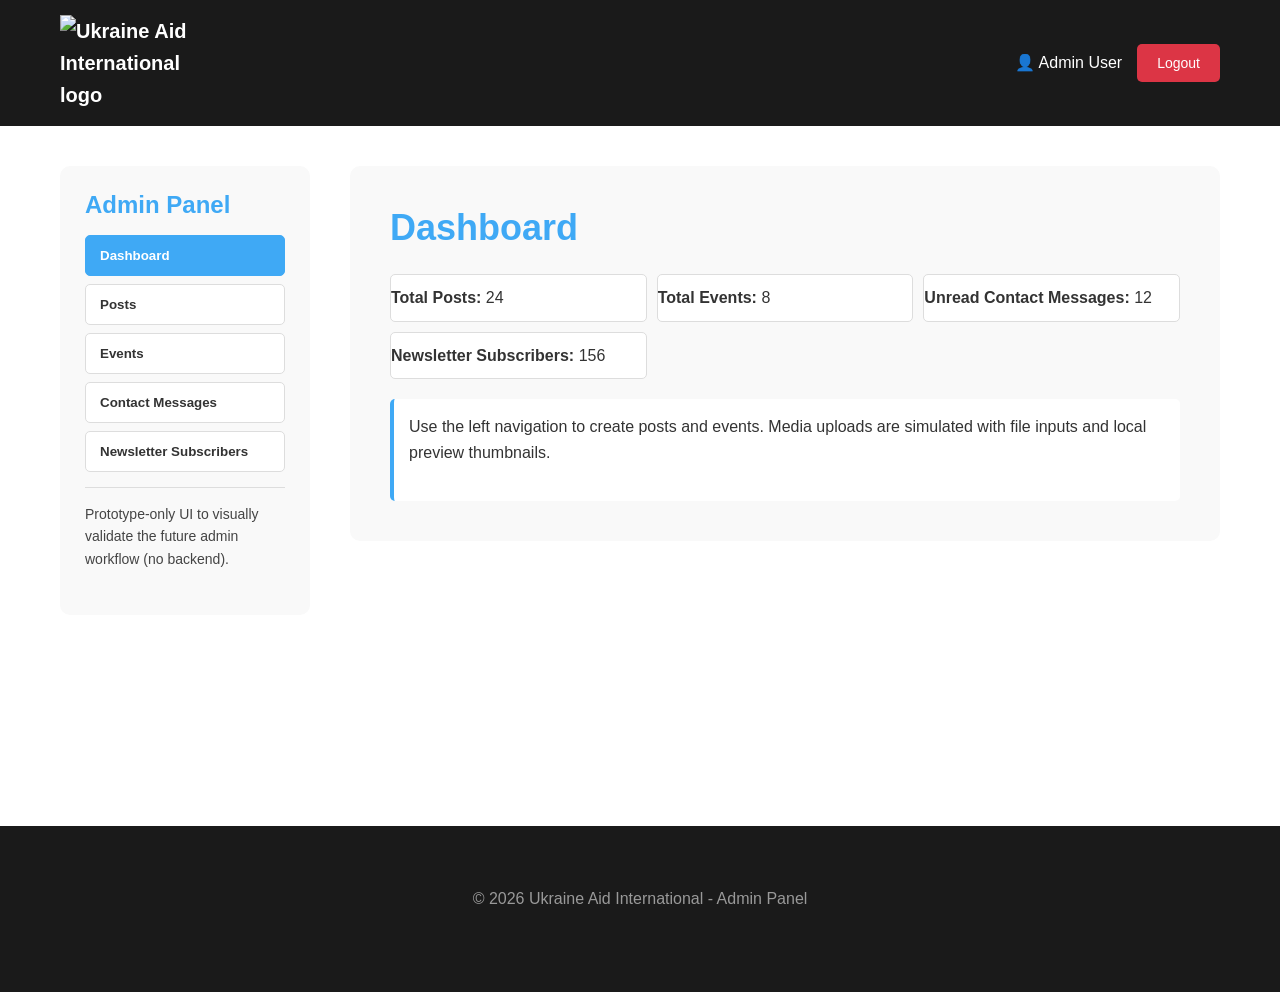
==== commit f65c9351: "feat(html): add Sloviansk-Darien partnership option to admin and mission updates" ====
--- a/admin.html
+++ b/admin.html
@@ -433,9 +433,19 @@
                                                         <input
                                                             type="checkbox"
                                                             name="aid_type"
-                                                            value="water"
-                                                        />
-                                                        Water &amp; Sanitation
+                                                            value="medical"
+                                                        />
+                                                        Medical Aid
+                                                    </label>
+                                                    <label
+                                                        class="checkbox-label"
+                                                    >
+                                                        <input
+                                                            type="checkbox"
+                                                            name="aid_type"
+                                                            value="food"
+                                                        />
+                                                        Food Assistance
                                                     </label>
                                                     <label
                                                         class="checkbox-label"
@@ -445,7 +455,49 @@
                                                             name="aid_type"
                                                             value="heat"
                                                         />
-                                                        Heating &amp; Energy
+                                                        Winterization &amp;
+                                                        Heating Support
+                                                    </label>
+                                                    <label
+                                                        class="checkbox-label"
+                                                    >
+                                                        <input
+                                                            type="checkbox"
+                                                            name="aid_type"
+                                                            value="water"
+                                                        />
+                                                        Water Filtration &amp;
+                                                        Clean Water
+                                                    </label>
+                                                    <label
+                                                        class="checkbox-label"
+                                                    >
+                                                        <input
+                                                            type="checkbox"
+                                                            name="aid_type"
+                                                            value="infrastructure"
+                                                        />
+                                                        Infrastructure Support
+                                                    </label>
+                                                    <label
+                                                        class="checkbox-label"
+                                                    >
+                                                        <input
+                                                            type="checkbox"
+                                                            name="aid_type"
+                                                            value="evacuation"
+                                                        />
+                                                        Evacuation Support
+                                                    </label>
+                                                    <label
+                                                        class="checkbox-label"
+                                                    >
+                                                        <input
+                                                            type="checkbox"
+                                                            name="aid_type"
+                                                            value="general"
+                                                        />
+                                                        Humanitarian Supplies
                                                     </label>
                                                     <label
                                                         class="checkbox-label"
@@ -455,133 +507,162 @@
                                                             name="aid_type"
                                                             value="vehicles"
                                                         />
-                                                        Vehicles &amp;
-                                                        Transportation
-                                                    </label>
-                                                    <label
-                                                        class="checkbox-label"
-                                                    >
-                                                        <input
-                                                            type="checkbox"
-                                                            name="aid_type"
-                                                            value="child"
-                                                        />
-                                                        Child Support &amp;
-                                                        Education
-                                                    </label>
-                                                    <label
-                                                        class="checkbox-label"
-                                                    >
-                                                        <input
-                                                            type="checkbox"
-                                                            name="aid_type"
-                                                            value="mental"
-                                                        />
-                                                        Mental Health &amp;
-                                                        Counseling
-                                                    </label>
-                                                    <label
-                                                        class="checkbox-label"
-                                                    >
-                                                        <input
-                                                            type="checkbox"
-                                                            name="aid_type"
-                                                            value="medical"
-                                                        />
-                                                        Medical Supplies
-                                                    </label>
-                                                    <label
-                                                        class="checkbox-label"
-                                                    >
-                                                        <input
-                                                            type="checkbox"
-                                                            name="aid_type"
-                                                            value="food"
-                                                        />
-                                                        Food &amp; Nutrition
-                                                    </label>
-                                                    <label
-                                                        class="checkbox-label"
-                                                    >
-                                                        <input
-                                                            type="checkbox"
-                                                            name="aid_type"
-                                                            value="shelter"
-                                                        />
-                                                        Shelter &amp; Housing
-                                                    </label>
-                                                    <label
-                                                        class="checkbox-label"
-                                                    >
-                                                        <input
-                                                            type="checkbox"
-                                                            name="aid_type"
-                                                            value="general"
-                                                        />
-                                                        General Humanitarian Aid
+                                                        Vehicles &amp; Transport
+                                                        Support
                                                     </label>
                                                 </div>
                                             </div>
 
                                             <div class="form-group">
-                                                <label>Partnership</label>
+                                                <label>Partnerships</label>
                                                 <div
                                                     class="checkbox-group"
-                                                    id="post-partnership"
-                                                >
-                                                    <label
-                                                        class="checkbox-label"
-                                                    >
-                                                        <input
-                                                            type="checkbox"
-                                                            name="partnership"
-                                                            value="kramatorsk-stamford"
-                                                        />
-                                                        Kramatorsk 🇺🇦 &amp;
-                                                        Stamford 🇺🇸
-                                                    </label>
-                                                    <label
-                                                        class="checkbox-label"
-                                                    >
-                                                        <input
-                                                            type="checkbox"
-                                                            name="partnership"
-                                                            value="kostiantynivka-fairfield"
-                                                        />
-                                                        Kostiantynivka 🇺🇦 &amp;
-                                                        Fairfield 🇺🇸
-                                                    </label>
-                                                    <label
-                                                        class="checkbox-label"
-                                                    >
-                                                        <input
-                                                            type="checkbox"
-                                                            name="partnership"
-                                                            value="lyman-westport"
-                                                        />
-                                                        Lyman 🇺🇦 &amp; Westport
-                                                        🇺🇸
-                                                    </label>
-                                                    <label
-                                                        class="checkbox-label"
-                                                    >
-                                                        <input
-                                                            type="checkbox"
-                                                            name="partnership"
-                                                            value="sviatohirsk-easton-ashland"
-                                                        />
-                                                        Sviatohirsk 🇺🇦 &amp;
-                                                        Easton &amp; Ashland 🇺🇸
-                                                    </label>
-                                                    <label
-                                                        class="checkbox-label"
-                                                    >
-                                                        <input
-                                                            type="checkbox"
-                                                            name="partnership"
-                                                            value="organization"
-                                                        />
-                                                        Organization-wide
+                                                    id="post-partnerships"
+                                                >
+                                                    <label
+                                                        class="checkbox-label"
+                                                    >
+                                                        <input
+                                                            type="checkbox"
+                                                            name="partnerships"
+                                                            value="kramatorsk-ukraine-stamford-ct-usa"
+                                                        />
+                                                        Kramatorsk (Ukraine) -
+                                                        Stamford, CT (USA)
+                                                    </label>
+                                                    <label
+                                                        class="checkbox-label"
+                                                    >
+                                                        <input
+                                                            type="checkbox"
+                                                            name="partnerships"
+                                                            value="lyman-ukraine-westport-ct-usa"
+                                                        />
+                                                        Lyman (Ukraine) -
+                                                        Westport, CT (USA)
+                                                    </label>
+                                                    <label
+                                                        class="checkbox-label"
+                                                    >
+                                                        <input
+                                                            type="checkbox"
+                                                            name="partnerships"
+                                                            value="lyman-ukraine-marigny-le-lozon-normandy-france"
+                                                        />
+                                                        Lyman (Ukraine) -
+                                                        Marigny-Le-Lozon,
+                                                        Normandy (France)
+                                                    </label>
+                                                    <label
+                                                        class="checkbox-label"
+                                                    >
+                                                        <input
+                                                            type="checkbox"
+                                                            name="partnerships"
+                                                            value="sumy-ukraine-sacramento-ca-usa"
+                                                        />
+                                                        Sumy (Ukraine) -
+                                                        Sacramento, CA (USA)
+                                                    </label>
+                                                    <label
+                                                        class="checkbox-label"
+                                                    >
+                                                        <input
+                                                            type="checkbox"
+                                                            name="partnerships"
+                                                            value="izium-ukraine-greenwich-ct-usa"
+                                                        />
+                                                        Izium (Ukraine) -
+                                                        Greenwich, CT (USA)
+                                                    </label>
+                                                    <label
+                                                        class="checkbox-label"
+                                                    >
+                                                        <input
+                                                            type="checkbox"
+                                                            name="partnerships"
+                                                            value="sviatohirsk-ukraine-easton-ct-usa"
+                                                        />
+                                                        Sviatohirsk (Ukraine) -
+                                                        Easton, CT (USA)
+                                                    </label>
+                                                    <label
+                                                        class="checkbox-label"
+                                                    >
+                                                        <input
+                                                            type="checkbox"
+                                                            name="partnerships"
+                                                            value="sviatohirsk-ukraine-ashland-or-usa"
+                                                        />
+                                                        Sviatohirsk (Ukraine) -
+                                                        Ashland, OR (USA)
+                                                    </label>
+                                                    <label
+                                                        class="checkbox-label"
+                                                    >
+                                                        <input
+                                                            type="checkbox"
+                                                            name="partnerships"
+                                                            value="kostiantynivka-ukraine-fairfield-ct-usa"
+                                                        />
+                                                        Kostiantynivka (Ukraine)
+                                                        - Fairfield, CT (USA)
+                                                    </label>
+                                                    <label
+                                                        class="checkbox-label"
+                                                    >
+                                                        <input
+                                                            type="checkbox"
+                                                            name="partnerships"
+                                                            value="druzhkivka-ukraine-ridgefield-ct-usa"
+                                                        />
+                                                        Druzhkivka (Ukraine) -
+                                                        Ridgefield, CT (USA)
+                                                    </label>
+                                                    <label
+                                                        class="checkbox-label"
+                                                    >
+                                                        <input
+                                                            type="checkbox"
+                                                            name="partnerships"
+                                                            value="siversk-ukraine-weston-ct-usa"
+                                                        />
+                                                        Siversk (Ukraine) -
+                                                        Weston, CT (USA)
+                                                    </label>
+                                                    <label
+                                                        class="checkbox-label"
+                                                    >
+                                                        <input
+                                                            type="checkbox"
+                                                            name="partnerships"
+                                                            value="zazymia-ukraine-pound-ridge-ny-usa"
+                                                        />
+                                                        Zazymia (Ukraine) -
+                                                        Pound Ridge, NY (USA)
+                                                    </label>
+                                                    <label
+                                                        class="checkbox-label"
+                                                    >
+                                                        <input
+                                                            type="checkbox"
+                                                            name="partnerships"
+                                                            value="sloviansk-ukraine-darien-ct-usa"
+                                                        />
+                                                        Sloviansk (Ukraine) -
+                                                        Darien, CT (USA)
+                                                    </label>
+                                                    <label
+                                                        class="checkbox-label"
+                                                    >
+                                                        <input
+                                                            type="checkbox"
+                                                            name="partnerships"
+                                                            value="donetsk-oblast-ukraine-state-of-connecticut-usa"
+                                                        />
+                                                        Donetsk Oblast (Ukraine)
+                                                        - State of Connecticut
+                                                        (USA)
                                                     </label>
                                                 </div>
                                             </div>
@@ -760,7 +841,7 @@
                                             <option value="evacuation">
                                                 Evacuation
                                             </option>
-                                            <option value="humanitarian">
+                                            <option value="general">
                                                 Humanitarian Supplies
                                             </option>
                                             <option value="vehicles">
@@ -769,30 +850,75 @@
                                         </select>
                                     </div>
                                     <div class="filter-group">
-                                        <label for="filter-post-partnership"
-                                            >Partnership</label
-                                        >
-                                        <select id="filter-post-partnership">
+                                        <label for="filter-post-partnerships"
+                                            >Partnerships</label
+                                        >
+                                        <select id="filter-post-partnerships">
                                             <option value="">All</option>
-                                            <option value="kramatorsk-stamford">
+                                            <option
+                                                value="kramatorsk-ukraine-stamford-ct-usa"
+                                            >
                                                 Kramatorsk &amp; Stamford
                                             </option>
                                             <option
-                                                value="kostiantynivka-fairfield"
+                                                value="lyman-ukraine-westport-ct-usa"
+                                            >
+                                                Lyman &amp; Westport
+                                            </option>
+                                            <option
+                                                value="lyman-ukraine-marigny-le-lozon-normandy-france"
+                                            >
+                                                Lyman &amp; Marigny-Le-Lozon
+                                            </option>
+                                            <option
+                                                value="sumy-ukraine-sacramento-ca-usa"
+                                            >
+                                                Sumy &amp; Sacramento
+                                            </option>
+                                            <option
+                                                value="izium-ukraine-greenwich-ct-usa"
+                                            >
+                                                Izium &amp; Greenwich
+                                            </option>
+                                            <option
+                                                value="sviatohirsk-ukraine-easton-ct-usa"
+                                            >
+                                                Sviatohirsk &amp; Easton
+                                            </option>
+                                            <option
+                                                value="sviatohirsk-ukraine-ashland-or-usa"
+                                            >
+                                                Sviatohirsk &amp; Ashland
+                                            </option>
+                                            <option
+                                                value="kostiantynivka-ukraine-fairfield-ct-usa"
                                             >
                                                 Kostiantynivka &amp; Fairfield
                                             </option>
-                                            <option value="lyman-westport">
-                                                Lyman &amp; Westport
-                                            </option>
                                             <option
-                                                value="sviatohirsk-easton-ashland"
-                                            >
-                                                Sviatohirsk &amp; Easton /
-                                                Ashland
-                                            </option>
-                                            <option value="organization">
-                                                Organization-wide
+                                                value="druzhkivka-ukraine-ridgefield-ct-usa"
+                                            >
+                                                Druzhkivka &amp; Ridgefield
+                                            </option>
+                                            <option
+                                                value="siversk-ukraine-weston-ct-usa"
+                                            >
+                                                Siversk &amp; Weston
+                                            </option>
+                                            <option
+                                                value="zazymia-ukraine-pound-ridge-ny-usa"
+                                            >
+                                                Zazymia &amp; Pound Ridge
+                                            </option>
+                                            <option
+                                                value="sloviansk-ukraine-darien-ct-usa"
+                                            >
+                                                Sloviansk &amp; Darien
+                                            </option>
+                                            <option
+                                                value="donetsk-oblast-ukraine-state-of-connecticut-usa"
+                                            >
+                                                Donetsk Oblast &amp; Connecticut
                                             </option>
                                         </select>
                                     </div>
@@ -1549,8 +1675,8 @@
                                             <option value="responded">
                                                 Responded
                                             </option>
-                                            <option value="archived">
-                                                Archived
+                                            <option value="closed">
+                                                Closed
                                             </option>
                                         </select>
                                     </div>
@@ -1587,6 +1713,7 @@
                                         </tr>
                                     </thead>
                                     <tbody>
+                                        <!-- status: pending -->
                                         <tr>
                                             <td>Jan 17, 2026</td>
                                             <td>John Smith</td>
@@ -1605,13 +1732,11 @@
                                                     View
                                                 </button>
                                                 <button class="btn-outline-sm">
-                                                    Respond
-                                                </button>
-                                                <button class="btn-warning-sm">
-                                                    Archive
+                                                    Mark as Responded
                                                 </button>
                                             </td>
                                         </tr>
+                                        <!-- status: responded -->
                                         <tr>
                                             <td>Jan 15, 2026</td>
                                             <td>Michael Brown</td>
@@ -1619,7 +1744,7 @@
                                             <td>General inquiry</td>
                                             <td>
                                                 <span
-                                                    class="status-badge published"
+                                                    class="status-badge responded"
                                                     >responded</span
                                                 >
                                             </td>
@@ -1627,43 +1752,28 @@
                                                 <button class="btn-edit">
                                                     View
                                                 </button>
-                                                <button
-                                                    class="btn-outline-sm"
-                                                    disabled
-                                                >
-                                                    Respond
-                                                </button>
-                                                <button class="btn-warning-sm">
-                                                    Archive
+                                                <button class="btn-outline-sm">
+                                                    Close
                                                 </button>
                                             </td>
                                         </tr>
+                                        <!-- status: closed -->
                                         <tr>
-                                            <td>Dec 28, 2025</td>
+                                            <td>Jan 10, 2026</td>
                                             <td>Sarah Lee</td>
                                             <td>sarah@example.com</td>
-                                            <td>Donation receipt request</td>
+                                            <td>Donation Question</td>
                                             <td>
-                                                <span
-                                                    class="status-badge archived"
-                                                    >archived</span
+                                                <span class="status-badge draft"
+                                                    >closed</span
                                                 >
                                             </td>
                                             <td class="table-actions">
                                                 <button class="btn-edit">
                                                     View
                                                 </button>
-                                                <button
-                                                    class="btn-outline-sm"
-                                                    disabled
-                                                >
-                                                    Respond
-                                                </button>
-                                                <button
-                                                    class="btn-warning-sm"
-                                                    disabled
-                                                >
-                                                    Archive
+                                                <button class="btn-delete">
+                                                    Delete
                                                 </button>
                                             </td>
                                         </tr>
--- a/styles/draft.css
+++ b/styles/draft.css
@@ -19,9 +19,14 @@
 /* CSS Variables */
 :root {
     /* Colors */
-    --primary-blue: #0057b7;
+    /* --primary-blue: #0057b7;
     --primary-blue-dark: #004494;
-    --primary-yellow: #ffd700;
+    --primary-yellow: #ffd700; */
+
+    --primary-blue: #3fa9f5;
+    --primary-blue-dark: #3dabe2;
+    --primary-yellow: #fbd605;
+
     --success-green: #28a745;
     --danger-red: #dc3545;
 
@@ -354,6 +359,23 @@
     font-size: var(--font-sm);
     color: var(--gray-400);
     line-height: 1.6;
+}
+
+.irs-form-link {
+    display: inline-block;
+    margin-top: var(--spacing-sm);
+    font-size: var(--font-sm);
+    color: var(--primary-yellow);
+    text-decoration: underline;
+    text-underline-offset: 3px;
+    transition:
+        color 0.2s ease,
+        opacity 0.2s ease;
+}
+
+.irs-form-link:hover {
+    color: var(--white);
+    opacity: 0.85;
 }
 
 .footer-bottom {
@@ -3022,6 +3044,11 @@
     color: var(--white);
 }
 
+.status-badge.responded {
+    background-color: var(--success-green);
+    color: var(--white);
+}
+
 .status-badge.draft {
     background-color: var(--gray-400);
     color: var(--white);
